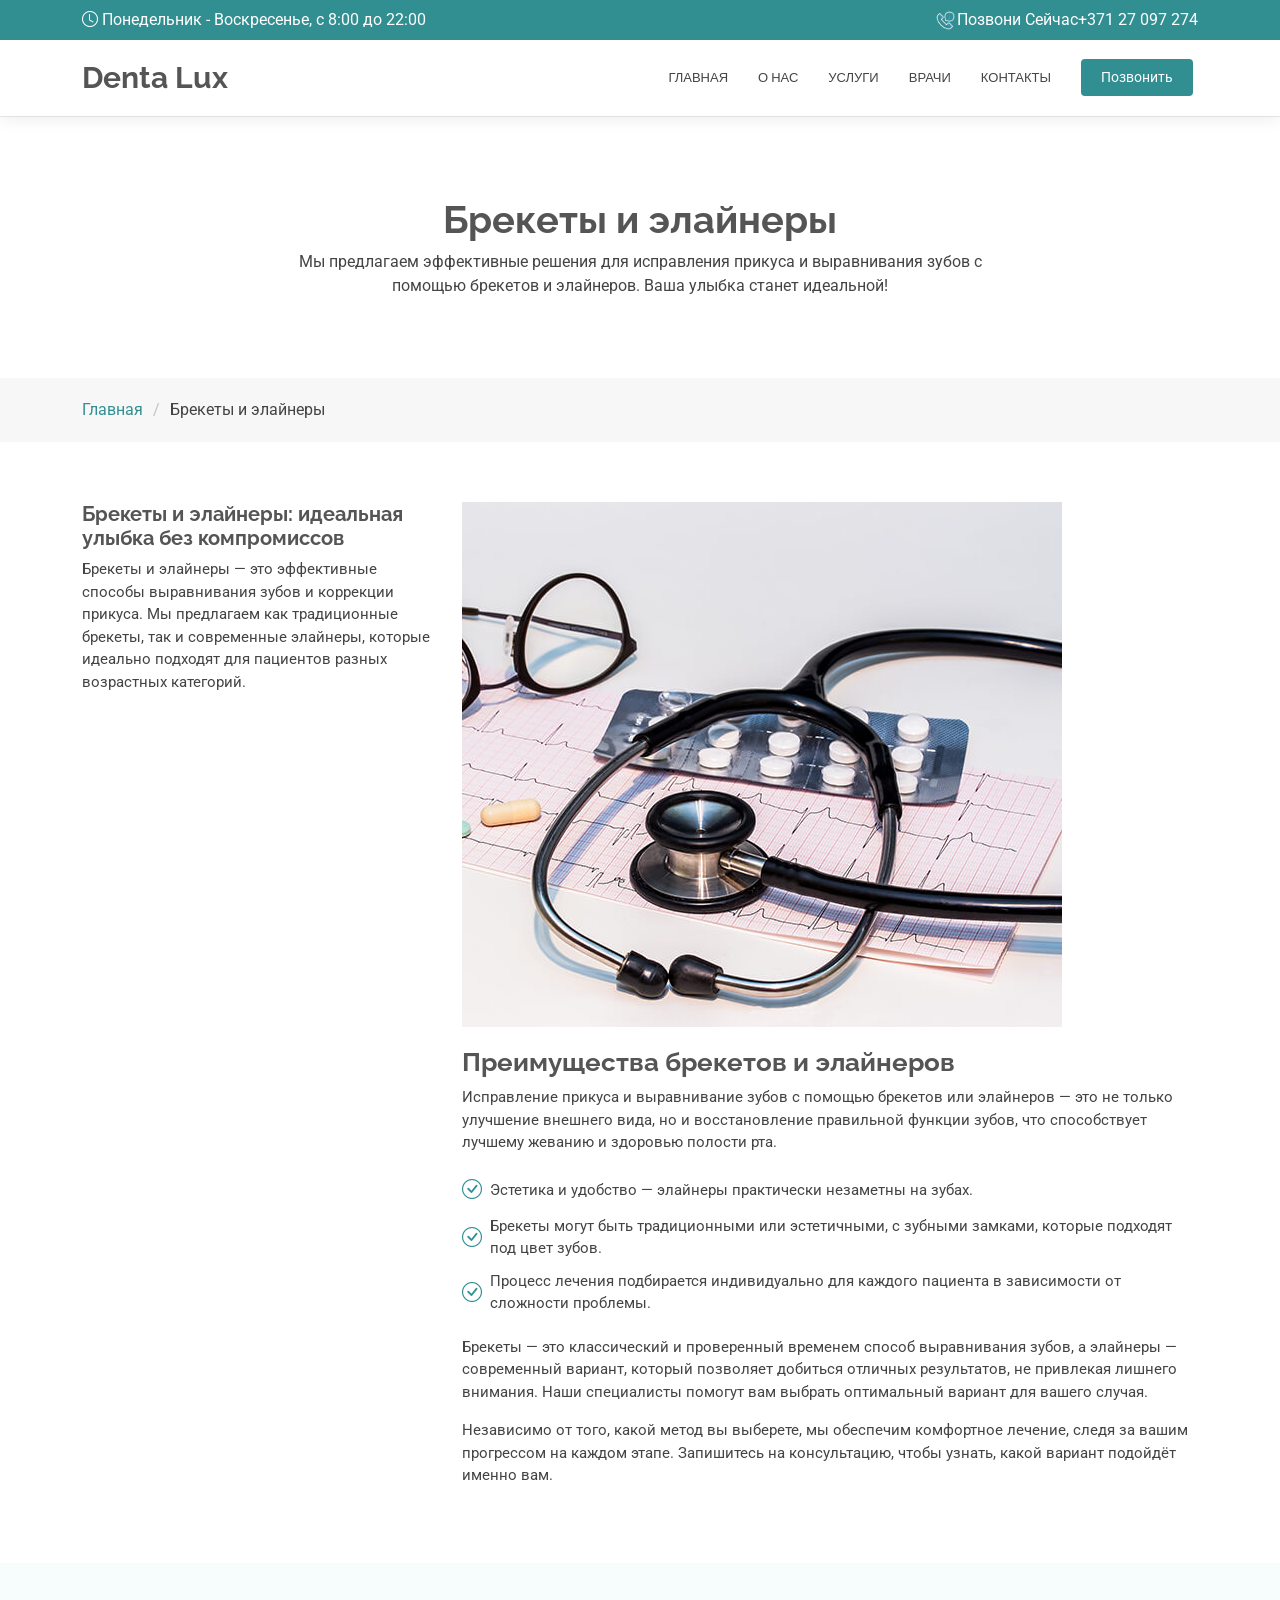
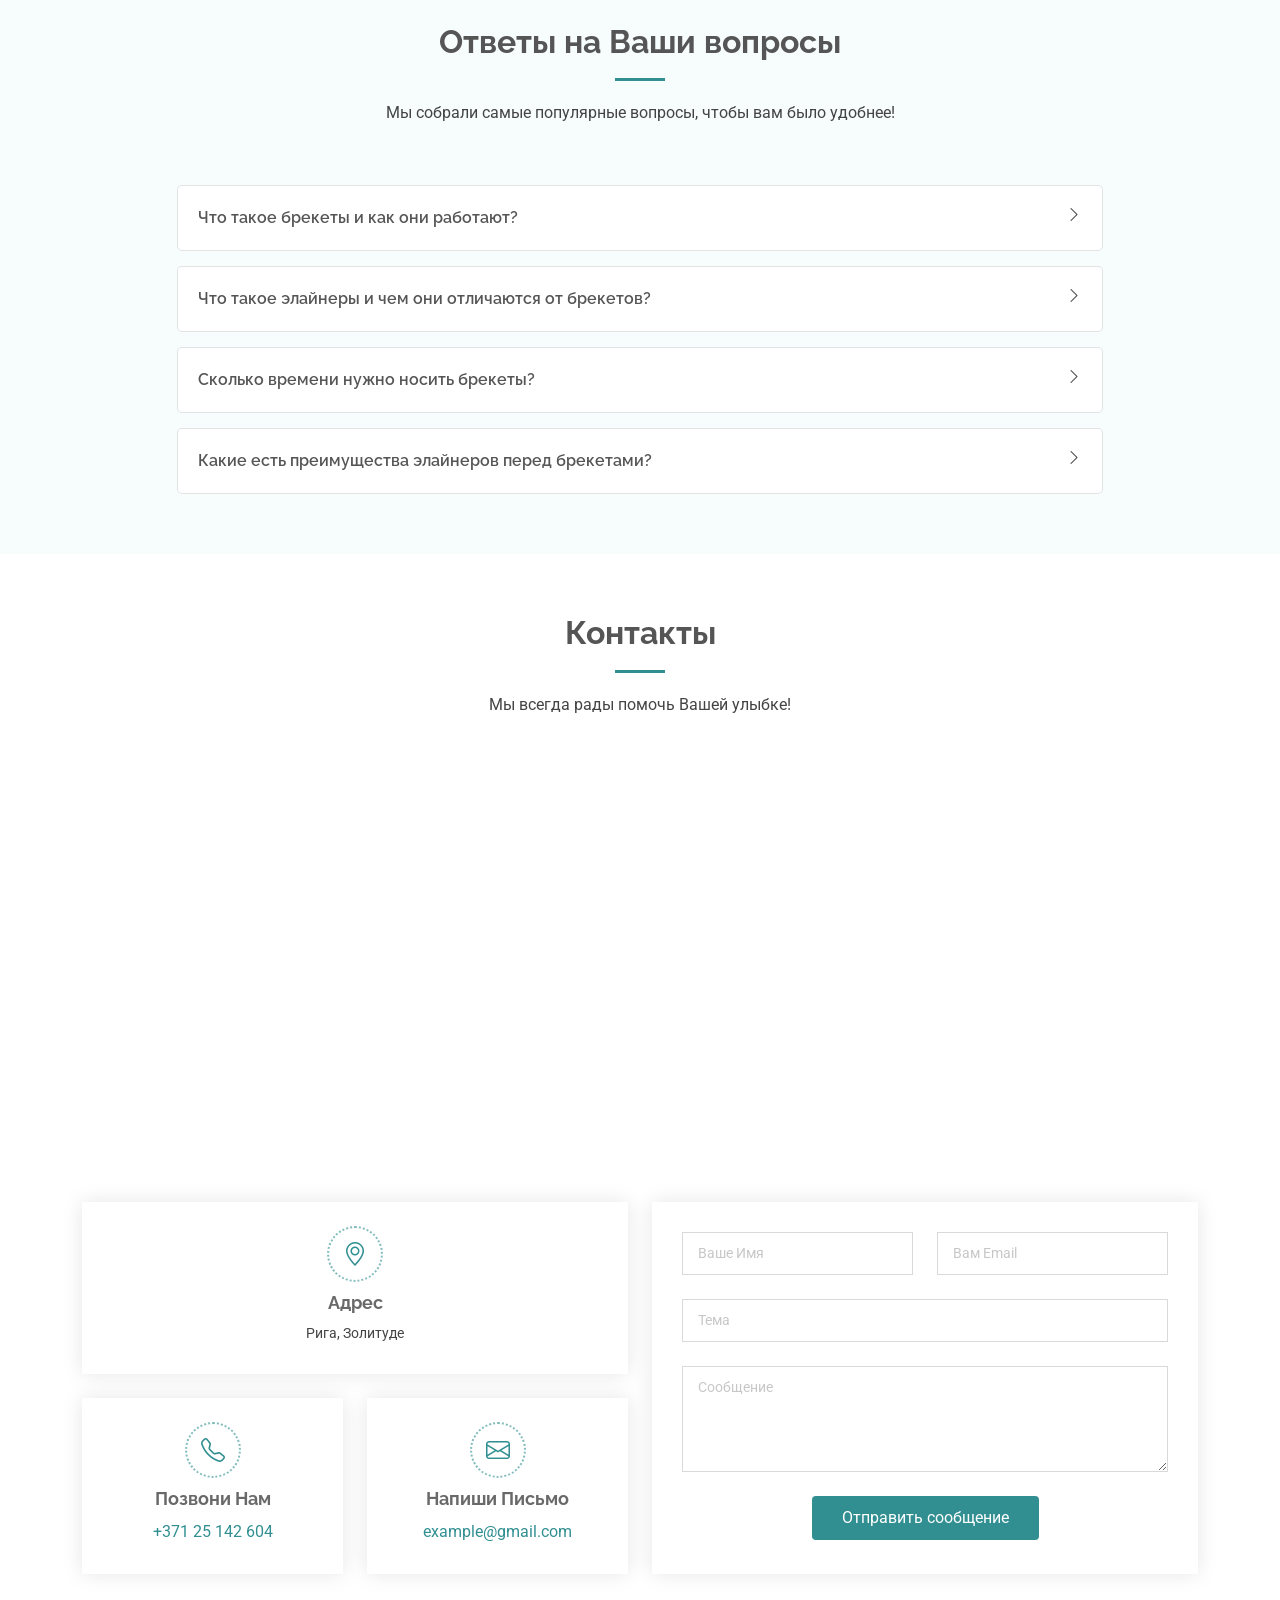
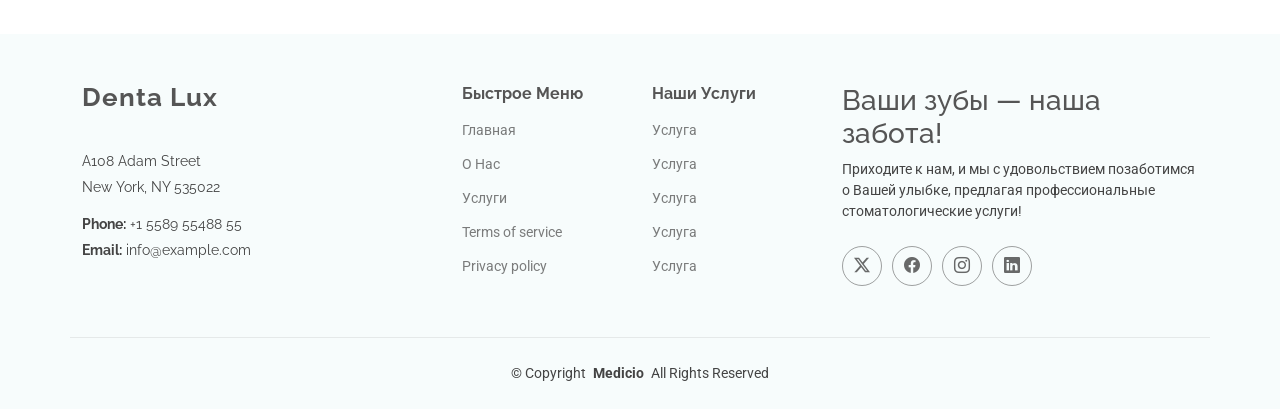
==== braces_aligners.html @ bdcbf216 "First Commit" ====
<!DOCTYPE html>
<html lang="en">
  <head>
    <meta charset="utf-8" />
    <meta content="width=device-width, initial-scale=1.0" name="viewport" />
    <title>Брекеты и элайнеры - Denta Lux</title>
    <meta name="description" content="" />
    <meta name="keywords" content="" />

    <!-- Favicons -->
    <link href="assets/img/favicon.png" rel="icon" />
    <link href="assets/img/apple-touch-icon.png" rel="apple-touch-icon" />

    <!-- Fonts -->
    <link href="https://fonts.googleapis.com" rel="preconnect" />
    <link href="https://fonts.gstatic.com" rel="preconnect" crossorigin />
    <link
      href="https://fonts.googleapis.com/css2?family=Roboto:ital,wght@0,100;0,300;0,400;0,500;0,700;0,900;1,100;1,300;1,400;1,500;1,700;1,900&family=Poppins:ital,wght@0,100;0,200;0,300;0,400;0,500;0,600;0,700;0,800;0,900;1,100;1,200;1,300;1,400;1,500;1,600;1,700;1,800;1,900&family=Raleway:ital,wght@0,100;0,200;0,300;0,400;0,500;0,600;0,700;0,800;0,900;1,100;1,200;1,300;1,400;1,500;1,600;1,700;1,800;1,900&display=swap"
      rel="stylesheet"
    />

    <!-- Vendor CSS Files -->
    <link
      href="assets/vendor/bootstrap/css/bootstrap.min.css"
      rel="stylesheet"
    />
    <link
      href="assets/vendor/bootstrap-icons/bootstrap-icons.css"
      rel="stylesheet"
    />
    <link href="assets/vendor/aos/aos.css" rel="stylesheet" />
    <link
      href="assets/vendor/fontawesome-free/css/all.min.css"
      rel="stylesheet"
    />
    <link
      href="assets/vendor/glightbox/css/glightbox.min.css"
      rel="stylesheet"
    />
    <link href="assets/vendor/swiper/swiper-bundle.min.css" rel="stylesheet" />

    <!-- Main CSS File -->
    <link href="assets/css/main.css" rel="stylesheet" />

    <!-- =======================================================
  * Template Name: Medicio
  * Template URL: https://bootstrapmade.com/medicio-free-bootstrap-theme/
  * Updated: Aug 07 2024 with Bootstrap v5.3.3
  * Author: BootstrapMade.com
  * License: https://bootstrapmade.com/license/
  ======================================================== -->
  </head>

  <body class="service-details-page">
    <header id="header" class="header sticky-top">
      <div class="topbar d-flex align-items-center">
        <div
          class="container d-flex justify-content-center justify-content-md-between"
        >
          <div class="d-none d-md-flex align-items-center">
            <i class="bi bi-clock me-1"></i> Понедельник - Воскресенье, с 8:00
            до 22:00
          </div>
          <div class="d-flex align-items-center">
            <img
              src="./assets/img/header-phone.gif"
              alt=""
              width="23px"
              height="23px"
            />
            Позвони Сейчас
            <a
              style="color: white; display: inline-block"
              href="tel:+37127097274"
            >
              +371 27 097 274</a
            >
          </div>
        </div>
      </div>
      <!-- End Top Bar -->

      <div class="branding d-flex align-items-center">
        <div
          class="container position-relative d-flex align-items-center justify-content-end"
        >
          <a href="index.html" class="logo d-flex align-items-center me-auto">
            <!-- <img src="assets/img/logo.png" alt="" /> -->
            <h1 class="sitename">Denta Lux</h1>
          </a>

          <nav id="navmenu" class="navmenu">
            <ul>
              <li><a href="#hero" class="active">Главная</a></li>
              <li><a href="#about">О Нас</a></li>
              <!-- <li class="dropdown">
                <span>Услуги</span>
                <i class="bi bi-chevron-down toggle-dropdown"></i>
                <ul>
                  <li><a href="#">Консультация</a></li>
                  <li class="dropdown">
                    <a href="#"
                      ><span>Гигиена</span>
                      <i class="bi bi-chevron-down toggle-dropdown"></i
                    ></a>
                    <ul>
                      <li><a href="#">Отбеливание Зубов</a></li>
                      <li><a href="#">Deep Dropdown 2</a></li>
                      <li><a href="#">Deep Dropdown 3</a></li>
                      <li><a href="#">Deep Dropdown 4</a></li>
                      <li><a href="#">Deep Dropdown 5</a></li>
                    </ul>
                  </li>
                  <li><a href="#">Удаление</a></li>
                  <li><a href="#">Пломба</a></li>
                  <li><a href="#">Выравнивание</a></li>
                </ul>
              </li> -->
              <li><a href="#services">Услуги</a></li>
              <li><a href="#doctors">Врачи</a></li>
              <li><a href="#contact">Контакты</a></li>
            </ul>
            <i class="mobile-nav-toggle d-xl-none bi bi-list"></i>
          </nav>

          <a class="cta-btn light" href="index.html#appointment">Позвонить</a>
        </div>
      </div>
    </header>

    <main class="main">
      <!-- Page Title -->
      <div class="page-title">
        <div class="heading">
          <div class="container">
            <div class="row d-flex justify-content-center text-center">
              <div class="col-lg-8">
                <h1 class="heading-title">Брекеты и элайнеры</h1>
                <p class="mb-0">
                  Мы предлагаем эффективные решения для исправления прикуса и
                  выравнивания зубов с помощью брекетов и элайнеров. Ваша улыбка
                  станет идеальной!
                </p>
              </div>
            </div>
          </div>
        </div>
        <nav class="breadcrumbs">
          <div class="container">
            <ol>
              <li><a href="index.html">Главная</a></li>
              <li class="current">Брекеты и элайнеры</li>
            </ol>
          </div>
        </nav>
      </div>
      <!-- End Page Title -->

      <!-- Service Details Section -->
      <section id="service-details" class="service-details section">
        <div class="container">
          <div class="row gy-4">
            <div class="col-lg-4" data-aos="fade-up" data-aos-delay="25">
              <h4>Брекеты и элайнеры: идеальная улыбка без компромиссов</h4>
              <p>
                Брекеты и элайнеры — это эффективные способы выравнивания зубов
                и коррекции прикуса. Мы предлагаем как традиционные брекеты, так
                и современные элайнеры, которые идеально подходят для пациентов
                разных возрастных категорий.
              </p>
            </div>

            <div class="col-lg-8" data-aos="fade-up" data-aos-delay="25">
              <img
                src="assets/img/departments-1.jpg"
                alt="Брекеты и элайнеры"
                class="img-fluid services-img"
              />
              <h3>Преимущества брекетов и элайнеров</h3>
              <p>
                Исправление прикуса и выравнивание зубов с помощью брекетов или
                элайнеров — это не только улучшение внешнего вида, но и
                восстановление правильной функции зубов, что способствует
                лучшему жеванию и здоровью полости рта.
              </p>
              <ul>
                <li>
                  <i class="bi bi-check-circle"></i>
                  <span
                    >Эстетика и удобство — элайнеры практически незаметны на
                    зубах.</span
                  >
                </li>
                <li>
                  <i class="bi bi-check-circle"></i>
                  <span
                    >Брекеты могут быть традиционными или эстетичными, с зубными
                    замками, которые подходят под цвет зубов.</span
                  >
                </li>
                <li>
                  <i class="bi bi-check-circle"></i>
                  <span
                    >Процесс лечения подбирается индивидуально для каждого
                    пациента в зависимости от сложности проблемы.</span
                  >
                </li>
              </ul>
              <p>
                Брекеты — это классический и проверенный временем способ
                выравнивания зубов, а элайнеры — современный вариант, который
                позволяет добиться отличных результатов, не привлекая лишнего
                внимания. Наши специалисты помогут вам выбрать оптимальный
                вариант для вашего случая.
              </p>
              <p>
                Независимо от того, какой метод вы выберете, мы обеспечим
                комфортное лечение, следя за вашим прогрессом на каждом этапе.
                Запишитесь на консультацию, чтобы узнать, какой вариант подойдёт
                именно вам.
              </p>
            </div>
          </div>
        </div>
      </section>
      <!-- /Service Details Section -->

      <!-- Faq Section -->
      <section id="faq" class="faq section light-background">
        <!-- Section Title -->
        <div class="container section-title" data-aos="fade-up">
          <h2>Ответы на Ваши вопросы</h2>
          <p>Мы собрали самые популярные вопросы, чтобы вам было удобнее!</p>
        </div>
        <!-- End Section Title -->

        <div class="container">
          <div class="row justify-content-center">
            <div class="col-lg-10" data-aos="fade-up" data-aos-delay="25">
              <div class="faq-container">
                <div class="faq-item">
                  <h3>Что такое брекеты и как они работают?</h3>
                  <div class="faq-content">
                    <p>
                      Брекеты — это устройства, которые фиксируются на зубах и
                      позволяют с помощью постоянного давления корректировать их
                      положение. Брекеты могут быть металлическими,
                      керамическими или сапфировыми, в зависимости от ваших
                      предпочтений.
                    </p>
                  </div>
                  <i class="faq-toggle bi bi-chevron-right"></i>
                </div>
                <!-- End Faq item-->

                <div class="faq-item">
                  <h3>Что такое элайнеры и чем они отличаются от брекетов?</h3>
                  <div class="faq-content">
                    <p>
                      Элайнеры — это прозрачные съемные капы, которые
                      выравнивают зубы без использования металлических
                      конструкций. Они более эстетичны и удобны, так как их
                      почти не видно при ношении и они могут быть сняты при
                      необходимости.
                    </p>
                  </div>
                  <i class="faq-toggle bi bi-chevron-right"></i>
                </div>
                <!-- End Faq item-->

                <div class="faq-item">
                  <h3>Сколько времени нужно носить брекеты?</h3>
                  <div class="faq-content">
                    <p>
                      Время ношения брекетов зависит от сложности проблемы и
                      состояния зубов. Обычно лечение длится от 1 до 3 лет.
                      Регулярные визиты к ортодонту позволяют контролировать
                      процесс и корректировать лечение.
                    </p>
                  </div>
                  <i class="faq-toggle bi bi-chevron-right"></i>
                </div>
                <!-- End Faq item-->

                <div class="faq-item">
                  <h3>Какие есть преимущества элайнеров перед брекетами?</h3>
                  <div class="faq-content">
                    <p>
                      Элайнеры являются почти незаметными, их можно снять при
                      необходимости (например, перед едой или для чистки зубов).
                      Кроме того, они более комфортны в носке, так как не имеют
                      металлических частей и не натирают десны.
                    </p>
                  </div>
                  <i class="faq-toggle bi bi-chevron-right"></i>
                </div>
                <!-- End Faq item-->
              </div>
            </div>
            <!-- End Faq Column-->
          </div>
        </div>
      </section>
      <!-- /Faq Section -->

      <!-- Contact Section -->
      <section
        id="contact"
        class="contact section"
        data-aos="fade-up"
        data-aos-delay="25"
      >
        <!-- Section Title -->
        <div class="container section-title">
          <h2>Контакты</h2>
          <p>Мы всегда рады помочь Вашей улыбке!</p>
        </div>
        <!-- End Section Title -->

        <div class="mb-5">
          <iframe
            style="border: 0; width: 100%; height: 370px"
            src="https://www.google.com/maps/embed?pb=!1m14!1m12!1m3!1d1158.7775335431804!2d24.00296569439369!3d56.948389384120205!2m3!1f0!2f0!3f0!3m2!1i1024!2i768!4f13.1!5e0!3m2!1sen!2slv!4v1742445139054!5m2!1sen!2slv"
            frameborder="0"
            allowfullscreen=""
            loading="lazy"
            referrerpolicy="no-referrer-when-downgrade"
          ></iframe>
        </div>
        <!-- End Google Maps -->

        <div class="container">
          <div class="row gy-4">
            <div class="col-lg-6">
              <div class="row gy-4">
                <div class="col-lg-12">
                  <div
                    class="info-item d-flex flex-column justify-content-center align-items-center"
                  >
                    <i class="bi bi-geo-alt"></i>
                    <h3>Адрес</h3>
                    <p>Рига, Золитуде</p>
                  </div>
                </div>
                <!-- End Info Item -->

                <div class="col-md-6">
                  <div
                    class="info-item d-flex flex-column justify-content-center align-items-center"
                  >
                    <i class="bi bi-telephone"></i>
                    <h3>Позвони Нам</h3>
                    <a href="tel:+37125142604">+371 25 142 604</a>
                  </div>
                </div>
                <!-- End Info Item -->

                <div class="col-md-6">
                  <div
                    class="info-item d-flex flex-column justify-content-center align-items-center"
                  >
                    <i class="bi bi-envelope"></i>
                    <h3>Напиши Письмо</h3>
                    <a href="mailto:+37125142604">example@gmail.com</a>
                  </div>
                </div>
                <!-- End Info Item -->
              </div>
            </div>

            <div class="col-lg-6">
              <form
                action="forms/contact.php"
                method="post"
                class="php-email-form"
              >
                <div class="row gy-4">
                  <div class="col-md-6">
                    <input
                      type="text"
                      name="name"
                      class="form-control"
                      placeholder="Ваше Имя"
                      required=""
                    />
                  </div>

                  <div class="col-md-6">
                    <input
                      type="email"
                      class="form-control"
                      name="email"
                      placeholder="Вам Email"
                      required=""
                    />
                  </div>

                  <div class="col-md-12">
                    <input
                      type="text"
                      class="form-control"
                      name="subject"
                      placeholder="Тема"
                      required=""
                    />
                  </div>

                  <div class="col-md-12">
                    <textarea
                      class="form-control"
                      name="message"
                      rows="4"
                      placeholder="Сообщение"
                      required=""
                    ></textarea>
                  </div>

                  <div class="col-md-12 text-center">
                    <div class="loading">Загрузка</div>
                    <div class="error-message"></div>
                    <div class="sent-message">
                      Ваше сообщение отправлено. Спасибо!
                    </div>

                    <button type="submit" class="light">
                      Отправить сообщение
                    </button>
                  </div>
                </div>
              </form>
            </div>
            <!-- End Contact Form -->
          </div>
        </div>
      </section>
      <!-- /Contact Section -->
    </main>

    <footer id="footer" class="footer light-background">
      <div class="container footer-top">
        <div class="row gy-4">
          <div class="col-lg-4 col-md-6 footer-about">
            <a href="index.html" class="logo d-flex align-items-center">
              <span class="sitename">Denta Lux</span>
            </a>
            <div class="footer-contact pt-3">
              <p>A108 Adam Street</p>
              <p>New York, NY 535022</p>
              <p class="mt-3">
                <strong>Phone:</strong> <span>+1 5589 55488 55</span>
              </p>
              <p><strong>Email:</strong> <span>info@example.com</span></p>
            </div>
          </div>

          <div class="col-lg-2 col-md-3 footer-links">
            <h4>Быстрое Меню</h4>
            <ul>
              <li><a href="index.html">Главная</a></li>
              <li><a href="#about">О Нас</a></li>
              <li><a href="#services">Услуги</a></li>
              <li><a href="#">Terms of service</a></li>
              <li><a href="#">Privacy policy</a></li>
            </ul>
          </div>

          <div class="col-lg-2 col-md-3 footer-links">
            <h4>Наши Услуги</h4>
            <ul>
              <li><a href="#">Услуга</a></li>
              <li><a href="#">Услуга</a></li>
              <li><a href="#">Услуга</a></li>
              <li><a href="#">Услуга</a></li>
              <li><a href="#">Услуга</a></li>
            </ul>
          </div>

          <div class="col-lg-4 col-md-6 footer-about">
            <h3>Ваши зубы — наша забота!</h3>
            Приходите к нам, и мы с удовольствием позаботимся о Вашей улыбке,
            предлагая профессиональные стоматологические услуги!
            <div class="social-links d-flex mt-4">
              <a href=""><i class="bi bi-twitter-x"></i></a>
              <a href=""><i class="bi bi-facebook"></i></a>
              <a href=""><i class="bi bi-instagram"></i></a>
              <a href=""><i class="bi bi-linkedin"></i></a>
            </div>
          </div>
        </div>
      </div>

      <div class="container copyright text-center mt-4">
        <p>
          © <span>Copyright</span>
          <strong class="px-1 sitename">Medicio</strong>
          <span>All Rights Reserved</span>
        </p>
      </div>
    </footer>

    <!-- Scroll Top -->
    <a
      href="#"
      id="scroll-top"
      class="scroll-top d-flex align-items-center justify-content-center"
      ><i class="bi bi-arrow-up-short"></i
    ></a>

    <!-- Preloader -->
    <div id="preloader"></div>

    <!-- Vendor JS Files -->
    <script src="assets/vendor/bootstrap/js/bootstrap.bundle.min.js"></script>
    <script src="assets/vendor/php-email-form/validate.js"></script>
    <script src="assets/vendor/aos/aos.js"></script>
    <script src="assets/vendor/glightbox/js/glightbox.min.js"></script>
    <script src="assets/vendor/purecounter/purecounter_vanilla.js"></script>
    <script src="assets/vendor/swiper/swiper-bundle.min.js"></script>

    <!-- Main JS File -->
    <script src="assets/js/main.js"></script>
  </body>
</html>
---- assets/css/main.css ----
/**
* Template Name: Medicio
* Template URL: https://bootstrapmade.com/medicio-free-bootstrap-theme/
* Updated: Aug 07 2024 with Bootstrap v5.3.3
* Author: BootstrapMade.com
* License: https://bootstrapmade.com/license/
*/

/*--------------------------------------------------------------
# Font & Color Variables
# Help: https://bootstrapmade.com/color-system/
--------------------------------------------------------------*/
/* Fonts */
:root {
  --default-font: "Roboto", system-ui, -apple-system, "Segoe UI", Roboto,
    "Helvetica Neue", Arial, "Noto Sans", "Liberation Sans", sans-serif,
    "Apple Color Emoji", "Segoe UI Emoji", "Segoe UI Symbol", "Noto Color Emoji";
  --heading-font: "Raleway", sans-serif;
  --nav-font: "Poppins", sans-serif;
}

/* Global Colors - The following color variables are used throughout the website. Updating them here will change the color scheme of the entire website */
:root {
  --background-color: #ffffff; /* Background color for the entire website, including individual sections */
  --default-color: #444444; /* Default color used for the majority of the text content across the entire website */
  --heading-color: #555555; /* Color for headings, subheadings and title throughout the website */
  --accent-color: #318f92; /* Accent color that represents your brand on the website. It's used for buttons, links, and other elements that need to stand out */
  --surface-color: #ffffff; /* The surface color is used as a background of boxed elements within sections, such as cards, icon boxes, or other elements that require a visual separation from the global background. */
  --contrast-color: #ffffff; /* Contrast color for text, ensuring readability against backgrounds of accent, heading, or default colors. */
}

/* Nav Menu Colors - The following color variables are used specifically for the navigation menu. They are separate from the global colors to allow for more customization options */
:root {
  --nav-color: #444444; /* The default color of the main navmenu links */
  --nav-hover-color: #3fbbc0; /* Applied to main navmenu links when they are hovered over or active */
  --nav-mobile-background-color: #ffffff; /* Used as the background color for mobile navigation menu */
  --nav-dropdown-background-color: #ffffff; /* Used as the background color for dropdown items that appear when hovering over primary navigation items */
  --nav-dropdown-color: #444444; /* Used for navigation links of the dropdown items in the navigation menu. */
  --nav-dropdown-hover-color: #3fbbc0; /* Similar to --nav-hover-color, this color is applied to dropdown navigation links when they are hovered over. */
}

/* Color Presets - These classes override global colors when applied to any section or element, providing reuse of the sam color scheme. */

.light-background {
  --background-color: #f7fcfc;
  --surface-color: #ffffff;
}

.dark-background {
  --background-color: #060606;
  --default-color: #ffffff;
  --heading-color: #ffffff;
  --surface-color: #252525;
  --contrast-color: #ffffff;
}

.accent-background {
  --background-color: #3fbbc0;
  --default-color: #ffffff;
  --heading-color: #ffffff;
  --surface-color: #65c9cd;
}

/* Smooth scroll */
:root {
  scroll-behavior: smooth;
}

/*--------------------------------------------------------------
# General Styling & Shared Classes
--------------------------------------------------------------*/
body {
  color: var(--default-color);
  background-color: var(--background-color);
  font-family: var(--default-font);
}

a {
  color: var(--accent-color);
  text-decoration: none;
  transition: 0.3s;
}

a:hover {
  color: color-mix(in srgb, var(--accent-color), transparent 25%);
  text-decoration: none;
}

h1,
h2,
h3,
h4,
h5,
h6 {
  color: var(--heading-color);
  font-family: var(--heading-font);
}

/* Pulsating Play Button
------------------------------*/
.pulsating-play-btn {
  width: 94px;
  height: 94px;
  background: radial-gradient(
    var(--accent-color) 50%,
    color-mix(in srgb, var(--accent-color), transparent 75%) 52%
  );
  border-radius: 50%;
  display: block;
  position: relative;
  overflow: hidden;
}

.pulsating-play-btn:before {
  content: "";
  position: absolute;
  width: 120px;
  height: 120px;
  animation-delay: 0s;
  animation: pulsate-play-btn 2s;
  animation-direction: forwards;
  animation-iteration-count: infinite;
  animation-timing-function: steps;
  opacity: 1;
  border-radius: 50%;
  border: 5px solid color-mix(in srgb, var(--accent-color), transparent 30%);
  top: -15%;
  left: -15%;
  background: rgba(198, 16, 0, 0);
}

.pulsating-play-btn:after {
  content: "";
  position: absolute;
  left: 50%;
  top: 50%;
  transform: translateX(-40%) translateY(-50%);
  width: 0;
  height: 0;
  border-top: 10px solid transparent;
  border-bottom: 10px solid transparent;
  border-left: 15px solid #fff;
  z-index: 100;
  transition: all 400ms cubic-bezier(0.55, 0.055, 0.675, 0.19);
}

.pulsating-play-btn:hover:before {
  content: "";
  position: absolute;
  left: 50%;
  top: 50%;
  transform: translateX(-40%) translateY(-50%);
  width: 0;
  height: 0;
  border: none;
  border-top: 10px solid transparent;
  border-bottom: 10px solid transparent;
  border-left: 15px solid #fff;
  z-index: 200;
  animation: none;
  border-radius: 0;
}

.pulsating-play-btn:hover:after {
  border-left: 15px solid var(--accent-color);
  transform: scale(20);
}

@keyframes pulsate-play-btn {
  0% {
    transform: scale(0.6, 0.6);
    opacity: 1;
  }

  100% {
    transform: scale(1, 1);
    opacity: 0;
  }
}

/* PHP Email Form Messages
------------------------------*/
.php-email-form .error-message {
  display: none;
  background: #df1529;
  color: #ffffff;
  text-align: left;
  padding: 15px;
  margin-bottom: 24px;
  font-weight: 600;
}

.php-email-form .sent-message {
  display: none;
  color: #ffffff;
  background: #059652;
  text-align: center;
  padding: 15px;
  margin-bottom: 24px;
  font-weight: 600;
}

.php-email-form .loading {
  display: none;
  background: var(--surface-color);
  text-align: center;
  padding: 15px;
  margin-bottom: 24px;
}

.php-email-form .loading:before {
  content: "";
  display: inline-block;
  border-radius: 50%;
  width: 24px;
  height: 24px;
  margin: 0 10px -6px 0;
  border: 3px solid var(--accent-color);
  border-top-color: var(--surface-color);
  animation: php-email-form-loading 1s linear infinite;
}

@keyframes php-email-form-loading {
  0% {
    transform: rotate(0deg);
  }

  100% {
    transform: rotate(360deg);
  }
}

/*--------------------------------------------------------------
# Global Header
--------------------------------------------------------------*/
.header {
  color: var(--default-color);
  background-color: var(--background-color);
  transition: all 0.5s;
  z-index: 997;
  box-shadow: 0px 0 18px rgba(0, 0, 0, 0.1);
}

.header .topbar {
  background-color: var(--accent-color);
  color: var(--contrast-color);
  height: 40px;
  padding: 0;
  transition: all 0.5s;
}

.header .branding {
  min-height: 60px;
  padding: 10px 0;
}

.header .logo {
  line-height: 1;
}

.header .logo img {
  max-height: 36px;
  margin-right: 8px;
}

.header .logo h1 {
  font-size: 30px;
  margin: 0;
  font-weight: 700;
  color: var(--heading-color);
}

.header .cta-btn,
.header .cta-btn:focus {
  color: var(--contrast-color);
  background: var(--accent-color);
  font-size: 14px;
  padding: 8px 20px;
  margin: 0 5px 0 30px;
  border-radius: 4px;
  transition: 0.3s;
}

.header .cta-btn:hover,
.header .cta-btn:focus:hover {
  color: var(--contrast-color);
  background: color-mix(in srgb, var(--accent-color), transparent 15%);
}

/*--------------------------------------------------------------
# Navigation Menu
--------------------------------------------------------------*/
/* Navmenu - Desktop */
@media (min-width: 1200px) {
  .navmenu {
    padding: 0;
  }

  .navmenu ul {
    margin: 0;
    padding: 0;
    display: flex;
    list-style: none;
    align-items: center;
  }

  .navmenu li {
    position: relative;
  }

  .navmenu a,
  .navmenu a:focus {
    color: var(--nav-color);
    padding: 18px 15px;
    font-size: 13px;
    font-family: var(--nav-font);
    font-weight: 500;
    text-transform: uppercase;
    display: flex;
    align-items: center;
    justify-content: space-between;
    white-space: nowrap;
    transition: 0.3s;
  }

  .navmenu a i,
  .navmenu a:focus i {
    font-size: 12px;
    line-height: 0;
    margin-left: 5px;
    transition: 0.3s;
  }

  .navmenu li:last-child a {
    padding-right: 0;
  }

  .navmenu li:hover > a,
  .navmenu .active,
  .navmenu .active:focus {
    color: var(--nav-hover-color);
  }

  .navmenu .dropdown ul {
    margin: 0;
    padding: 10px 0;
    background: var(--nav-dropdown-background-color);
    display: block;
    position: absolute;
    visibility: hidden;
    left: 14px;
    top: 130%;
    opacity: 0;
    transition: 0.3s;
    border-radius: 4px;
    z-index: 99;
    box-shadow: 0px 0px 30px rgba(0, 0, 0, 0.1);
  }

  .navmenu .dropdown ul li {
    min-width: 200px;
  }

  .navmenu .dropdown ul a {
    padding: 10px 20px;
    font-size: 15px;
    text-transform: none;
    color: var(--nav-dropdown-color);
  }

  .navmenu .dropdown ul a i {
    font-size: 12px;
  }

  .navmenu .dropdown ul a:hover,
  .navmenu .dropdown ul .active:hover,
  .navmenu .dropdown ul li:hover > a {
    color: var(--nav-dropdown-hover-color);
  }

  .navmenu .dropdown:hover > ul {
    opacity: 1;
    top: 100%;
    visibility: visible;
  }

  .navmenu .dropdown .dropdown ul {
    top: 0;
    left: -90%;
    visibility: hidden;
  }

  .navmenu .dropdown .dropdown:hover > ul {
    opacity: 1;
    top: 0;
    left: -100%;
    visibility: visible;
  }
}

/* Navmenu - Mobile */
@media (max-width: 1199px) {
  .mobile-nav-toggle {
    color: var(--accent-color);
    font-size: 28px;
    line-height: 0;
    margin-right: 10px;
    cursor: pointer;
    transition: color 0.3s;
  }

  .mobile-nav-toggle::before {
    color: var(--accent-color);
  }

  .navmenu {
    padding: 0;
    z-index: 9997;
  }

  .navmenu ul {
    display: none;
    list-style: none;
    position: absolute;
    inset: 0 0 0 40%;
    padding: 5vh 10px 0 10px;
    margin: 0;
    border-radius: 6px;
    background-color: var(--nav-mobile-background-color);
    overflow-y: auto;
    transition: 0.3s;
    z-index: 9998;
    box-shadow: 0px 0px 30px rgba(0, 0, 0, 0.1);
  }

  .navmenu a,
  .navmenu a:focus {
    color: var(--nav-dropdown-color);
    padding: 10px 20px;
    font-family: var(--nav-font);
    font-size: 17px;
    font-weight: 500;
    display: flex;
    align-items: center;
    justify-content: space-between;
    white-space: nowrap;
    transition: 0.3s;
  }

  .navmenu a i,
  .navmenu a:focus i {
    font-size: 12px;
    line-height: 0;
    margin-left: 5px;
    width: 30px;
    height: 30px;
    display: flex;
    align-items: center;
    justify-content: center;
    border-radius: 50%;
    transition: 0.3s;
    background-color: color-mix(in srgb, var(--accent-color), transparent 90%);
  }

  .navmenu a i:hover,
  .navmenu a:focus i:hover {
    background-color: var(--accent-color);
    color: var(--contrast-color);
  }

  .navmenu a:hover,
  .navmenu .active,
  .navmenu .active:focus {
    color: var(--nav-dropdown-hover-color);
  }

  .navmenu .active i,
  .navmenu .active:focus i {
    background-color: var(--accent-color);
    color: var(--contrast-color);
    transform: rotate(180deg);
  }

  .navmenu .dropdown ul {
    position: static;
    display: none;
    z-index: 99;
    padding: 10px 0;
    margin: 10px 20px;
    background-color: var(--nav-dropdown-background-color);
    border: 1px solid color-mix(in srgb, var(--default-color), transparent 90%);
    box-shadow: none;
    transition: all 0.5s ease-in-out;
  }

  .navmenu .dropdown ul ul {
    background-color: rgba(33, 37, 41, 0.1);
  }

  .navmenu .dropdown > .dropdown-active {
    display: block;
    background-color: rgba(33, 37, 41, 0.03);
  }

  .mobile-nav-active {
    overflow: hidden;
  }

  .mobile-nav-active .mobile-nav-toggle {
    color: #fff;
    position: absolute;
    font-size: 32px;
    top: 15px;
    right: 15px;
    margin-right: 0;
    z-index: 9999;
  }

  .mobile-nav-active .navmenu {
    position: fixed;
    overflow: hidden;
    inset: 0;
    background: rgba(33, 37, 41, 0.8);
    transition: 0.3s;
  }

  .mobile-nav-active .navmenu > ul {
    display: block;
  }
}

/*--------------------------------------------------------------
# Global Footer
--------------------------------------------------------------*/
.footer {
  color: var(--default-color);
  background-color: var(--background-color);
  font-size: 14px;
  position: relative;
}

.footer .footer-top {
  padding-top: 50px;
}

.footer .footer-about .logo {
  line-height: 1;
  margin-bottom: 25px;
}

.footer .footer-about .logo img {
  max-height: 40px;
  margin-right: 6px;
}

.footer .footer-about .logo span {
  color: var(--heading-color);
  font-family: var(--heading-font);
  font-size: 26px;
  font-weight: 700;
  letter-spacing: 1px;
}

.footer .footer-about p {
  font-size: 14px;
  font-family: var(--heading-font);
}

.footer .social-links a {
  display: flex;
  align-items: center;
  justify-content: center;
  width: 40px;
  height: 40px;
  border-radius: 50%;
  border: 1px solid color-mix(in srgb, var(--default-color), transparent 50%);
  font-size: 16px;
  color: color-mix(in srgb, var(--default-color), transparent 20%);
  margin-right: 10px;
  transition: 0.3s;
}

.footer .social-links a:hover {
  color: var(--accent-color);
  border-color: var(--accent-color);
}

.footer h4 {
  font-size: 16px;
  font-weight: bold;
  position: relative;
  padding-bottom: 12px;
}

.footer .footer-links {
  margin-bottom: 30px;
}

.footer .footer-links ul {
  list-style: none;
  padding: 0;
  margin: 0;
}

.footer .footer-links ul i {
  padding-right: 2px;
  font-size: 12px;
  line-height: 0;
}

.footer .footer-links ul li {
  padding: 10px 0;
  display: flex;
  align-items: center;
}

.footer .footer-links ul li:first-child {
  padding-top: 0;
}

.footer .footer-links ul a {
  color: color-mix(in srgb, var(--default-color), transparent 30%);
  display: inline-block;
  line-height: 1;
}

.footer .footer-links ul a:hover {
  color: var(--accent-color);
}

.footer .footer-contact p {
  margin-bottom: 5px;
}

.footer .copyright {
  padding: 25px 0;
  border-top: 1px solid
    color-mix(in srgb, var(--default-color), transparent 90%);
}

.footer .copyright p {
  margin-bottom: 0;
}

.footer .credits {
  margin-top: 8px;
  font-size: 13px;
}

/*--------------------------------------------------------------
# Preloader
--------------------------------------------------------------*/
#preloader {
  position: fixed;
  inset: 0;
  z-index: 9999;
  overflow: hidden;
  background-color: var(--background-color);
  transition: all 0.6s ease-out;
}

#preloader:before {
  content: "";
  position: fixed;
  top: calc(50% - 30px);
  left: calc(50% - 30px);
  border: 6px solid var(--accent-color);
  border-top-color: color-mix(in srgb, var(--accent-color), transparent 90%);
  border-radius: 50%;
  width: 60px;
  height: 60px;
  animation: animate-preloader 1s linear infinite;
}

@keyframes animate-preloader {
  0% {
    transform: rotate(0deg);
  }

  100% {
    transform: rotate(360deg);
  }
}

/*--------------------------------------------------------------
# Scroll Top Button
--------------------------------------------------------------*/
.scroll-top {
  position: fixed;
  visibility: hidden;
  opacity: 0;
  right: 15px;
  bottom: 15px;
  z-index: 99999;
  background-color: var(--accent-color);
  width: 40px;
  height: 40px;
  border-radius: 4px;
  transition: all 0.4s;
}

.scroll-top i {
  font-size: 24px;
  color: var(--contrast-color);
  line-height: 0;
}

.scroll-top:hover {
  background-color: color-mix(in srgb, var(--accent-color), transparent 20%);
  color: var(--contrast-color);
}

.scroll-top.active {
  visibility: visible;
  opacity: 1;
}

/*--------------------------------------------------------------
# Disable aos animation delay on mobile devices
--------------------------------------------------------------*/
@media screen and (max-width: 768px) {
  [data-aos-delay] {
    transition-delay: 0 !important;
  }
}

/*--------------------------------------------------------------
# Global Page Titles & Breadcrumbs
--------------------------------------------------------------*/
.page-title {
  color: var(--default-color);
  background-color: var(--background-color);
  position: relative;
}

.page-title .heading {
  padding: 80px 0;
  border-top: 1px solid
    color-mix(in srgb, var(--default-color), transparent 90%);
}

.page-title .heading h1 {
  font-size: 38px;
  font-weight: 700;
}

.page-title nav {
  background-color: color-mix(in srgb, var(--default-color), transparent 96%);
  padding: 20px 0;
}

.page-title nav ol {
  display: flex;
  flex-wrap: wrap;
  list-style: none;
  padding: 0;
  margin: 0;
  font-size: 16px;
  font-weight: 400;
}

.page-title nav ol li + li {
  padding-left: 10px;
}

.page-title nav ol li + li::before {
  content: "/";
  display: inline-block;
  padding-right: 10px;
  color: color-mix(in srgb, var(--default-color), transparent 70%);
}

/*--------------------------------------------------------------
# Global Sections
--------------------------------------------------------------*/
section,
.section {
  color: var(--default-color);
  background-color: var(--background-color);
  padding: 60px 0;
  scroll-margin-top: 120px;
  overflow: clip;
}

@media (max-width: 1199px) {
  section,
  .section {
    scroll-margin-top: 100px;
  }
}

/*--------------------------------------------------------------
# Global Section Titles
--------------------------------------------------------------*/
.section-title {
  text-align: center;
  padding-bottom: 60px;
  position: relative;
}

.section-title h2 {
  font-size: 32px;
  font-weight: 700;
  margin-bottom: 20px;
  padding-bottom: 20px;
  position: relative;
}

.section-title h2:after {
  content: "";
  position: absolute;
  display: block;
  width: 50px;
  height: 3px;
  background: var(--accent-color);
  left: 0;
  right: 0;
  bottom: 0;
  margin: auto;
}

.section-title p {
  margin-bottom: 0;
}

/*--------------------------------------------------------------
# Hero Section
--------------------------------------------------------------*/
.hero {
  padding: 0;
}

.hero .carousel {
  width: 100%;
  min-height: 70vh;
  padding: 0;
  margin: 0;
  position: relative;
}

@media (max-height: 500px), (max-width: 580px) {
  .hero .carousel {
    min-height: 100vh;
  }
}

.hero img {
  position: absolute;
  inset: 0;
  display: block;
  width: 100%;
  height: 100%;
  object-fit: cover;
  z-index: 1;
}

.hero .carousel-item {
  position: absolute;
  inset: 0;
  background-size: cover;
  background-position: center;
  background-repeat: no-repeat;
  display: flex;
  justify-content: center;
  align-items: flex-end;
}

.hero .container {
  background: color-mix(in srgb, var(--surface-color), transparent 10%);
  position: relative;
  text-align: center;
  padding-top: 30px;
  padding-bottom: 30px;
  margin-bottom: 50px;
  border-top: 4px solid var(--accent-color);
  z-index: 3;
}

@media (max-width: 1200px) {
  .hero .container {
    margin-left: 50px;
    margin-right: 50px;
  }
}

.hero h2 {
  margin-bottom: 20px;
  font-size: 36px;
  font-weight: 700;
}

@media (max-width: 768px) {
  .hero h2 {
    font-size: 30px;
  }
}

.hero .btn-get-started {
  font-weight: 400;
  font-size: 14px;
  letter-spacing: 1px;
  display: inline-block;
  padding: 8px 32px;
  transition: 0.3s;
  margin: 10px;
  border-radius: 5px;
  color: var(--contrast-color);
  background: var(--accent-color);
}

.hero .btn-get-started:hover {
  background: color-mix(in srgb, var(--accent-color) 90%, white 15%);
}

.hero .carousel-control-prev {
  justify-content: start;
}

@media (min-width: 640px) {
  .hero .carousel-control-prev {
    padding-left: 15px;
  }
}

.hero .carousel-control-next {
  justify-content: end;
}

@media (min-width: 640px) {
  .hero .carousel-control-next {
    padding-right: 15px;
  }
}

.hero .carousel-control-next-icon,
.hero .carousel-control-prev-icon {
  background: none;
  font-size: 26px;
  line-height: 0;
  background: color-mix(in srgb, var(--default-color), transparent 90%);
  border-radius: 50px;
  color: var(--contrast-color);
  transition: 0.3s;
  width: 54px;
  height: 54px;
  display: flex;
  align-items: center;
  justify-content: center;
}

.hero .carousel-control-prev,
.hero .carousel-control-next {
  transition: 0.3s;
  opacity: 0.5;
}

.hero .carousel-control-prev:focus,
.hero .carousel-control-next:focus {
  opacity: 0.5;
}

.hero .carousel-control-prev:hover,
.hero .carousel-control-next:hover {
  opacity: 0.9;
}

.hero .carousel-control-prev:hover .carousel-control-next-icon,
.hero .carousel-control-prev:hover .carousel-control-prev-icon,
.hero .carousel-control-next:hover .carousel-control-next-icon,
.hero .carousel-control-next:hover .carousel-control-prev-icon {
  background: var(--accent-color);
  color: var(--contrast-color);
}

.hero .carousel-indicators li {
  cursor: pointer;
  background: var(--contrast-color);
  overflow: hidden;
  border: 0;
  width: 12px;
  height: 12px;
  border-radius: 50px;
  opacity: 1;
  transition: 0.3s;
}

.hero .carousel-indicators li.active {
  opacity: 1;
  background: var(--accent-color);
}

/*--------------------------------------------------------------
# Featured Services Section
--------------------------------------------------------------*/
.featured-services .service-item {
  background-color: var(--surface-color);
  box-shadow: 0px 0 25px 0 rgba(0, 0, 0, 0.1);
  padding: 50px 30px;
  transition: all 0.3s ease-in-out;
  height: 100%;
  position: relative;
  z-index: 1;
}

.featured-services .service-item:before {
  content: "";
  position: absolute;
  background: var(--accent-color);
  inset: 100% 0 0 0;
  transition: all 0.3s;
  z-index: -1;
}

.featured-services .service-item .icon {
  margin-bottom: 10px;
}

.featured-services .service-item .icon i {
  color: var(--accent-color);
  font-size: 36px;
  transition: ease-in-out 0.3s;
}

.featured-services .service-item h4 {
  font-weight: 700;
  margin-bottom: 15px;
  font-size: 20px;
}

.featured-services .service-item h4 a {
  color: var(--heading-color);
  transition: ease-in-out 0.3s;
}

.featured-services .service-item p {
  line-height: 24px;
  font-size: 14px;
  margin-bottom: 0;
  transition: ease-in-out 0.3s;
}

.featured-services .service-item:hover h4 a,
.featured-services .service-item:hover .icon i,
.featured-services .service-item:hover p {
  color: var(--contrast-color);
}

.featured-services .service-item:hover:before {
  background: var(--accent-color);
  inset: 0;
  border-radius: 0px;
}

/*--------------------------------------------------------------
# Call To Action Section
--------------------------------------------------------------*/
.call-to-action {
  padding: 80px 0;
  position: relative;
  clip-path: inset(0);
}

.call-to-action .container {
  position: relative;
  z-index: 3;
}

.call-to-action h3 {
  font-size: 28px;
  font-weight: 700;
  color: var(--default-color);
}

.call-to-action p {
  color: var(--default-color);
}

.call-to-action .cta-btn {
  font-family: var(--heading-font);
  font-weight: 500;
  font-size: 16px;
  letter-spacing: 1px;
  display: inline-block;
  padding: 12px 40px;
  border-radius: 4px;
  transition: 0.3s;
  margin: 10px;
  border: 2px solid var(--contrast-color);
  color: var(--contrast-color);
}

.call-to-action .cta-btn:hover {
  background: var(--contrast-color);
  color: var(--accent-color);
  border: 2px solid var(--accent-color);
}

/*--------------------------------------------------------------
# About Section
--------------------------------------------------------------*/
.about .content h3 {
  font-size: 1.75rem;
  font-weight: 700;
}

.about .content ul {
  list-style: none;
  padding: 0;
}

.about .content ul li {
  padding: 10px 0 0 0;
  display: flex;
}

.about .content ul i {
  color: var(--accent-color);
  margin-right: 0.5rem;
  line-height: 1.2;
  font-size: 1.25rem;
}

.about .content p:last-child {
  margin-bottom: 0;
}

.about .pulsating-play-btn {
  position: absolute;
  left: calc(50% - 47px);
  top: calc(50% - 47px);
}

/*--------------------------------------------------------------
# Stats Section
--------------------------------------------------------------*/
.stats .stats-item {
  background-color: var(--surface-color);
  box-shadow: 0px 0 30px rgba(0, 0, 0, 0.1);
  padding: 30px;
}

.stats .stats-item i {
  color: var(--accent-color);
  font-size: 42px;
  line-height: 0;
  margin-right: 20px;
}

.stats .stats-item span {
  color: var(--heading-color);
  font-size: 36px;
  display: block;
  font-weight: 600;
}

.stats .stats-item span::after {
  content: "+";
}

.stats .stats-item p {
  padding: 0;
  margin: 0;
  font-family: var(--heading-font);
  font-size: 16px;
}

/*--------------------------------------------------------------
# Features Section
--------------------------------------------------------------*/
.features .features-image {
  position: relative;
  min-height: 400px;
}

.features .features-image img {
  position: absolute;
  inset: 0;
  display: block;
  width: 100%;
  height: 100%;
  object-fit: cover;
  z-index: 1;
}

.features h3 {
  font-size: 28px;
  font-weight: 700;
  margin-bottom: 20px;
  padding-bottom: 20px;
  position: relative;
}

.features h3:after {
  content: "";
  background: var(--accent-color);
  position: absolute;
  display: block;
  width: 50px;
  height: 3px;
  left: 0;
  bottom: 0;
}

.features .icon-box {
  margin-top: 50px;
}

.features .icon-box i {
  color: var(--accent-color);
  background-color: var(--surface-color);
  display: flex;
  align-items: center;
  justify-content: center;
  margin-right: 25px;
  font-size: 28px;
  width: 56px;
  height: 56px;
  border-radius: 4px;
  line-height: 0;
  box-shadow: 0px 2px 30px rgba(0, 0, 0, 0.1);
  transition: 0.3s;
}

.features .icon-box:hover i {
  background-color: var(--accent-color);
  color: var(--contrast-color);
}

.features .icon-box h4 {
  font-weight: 700;
  margin-bottom: 10px;
  font-size: 18px;
}

.features .icon-box h4 a {
  color: var(--heading-color);
  transition: 0.3s;
}

.features .icon-box h4 a:hover {
  color: var(--accent-color);
}

.features .icon-box p {
  line-height: 24px;
  font-size: 14px;
  margin-bottom: 0;
}

/*--------------------------------------------------------------
# Services Section
--------------------------------------------------------------*/
.services .service-item {
  text-align: center;
  padding: 20px;
  transition: all ease-in-out 0.3s;
  height: 100%;
}

.services .service-item .icon {
  background-color: var(--surface-color);
  color: var(--accent-color);
  margin: 0 auto;
  width: 80px;
  height: 80px;
  border-radius: 50px;
  display: flex;
  align-items: center;
  justify-content: center;
  margin-bottom: 20px;
  transition: 0.3s;
  font-size: 32px;
  transition: ease-in-out 0.3s;
  box-shadow: 0px 0 25px rgba(0, 0, 0, 0.1);
}

.services .service-item h3 {
  font-weight: 700;
  margin-bottom: 15px;
  padding-bottom: 15px;
  font-size: 22px;
  transition: 0.3s;
  position: relative;
}

.services .service-item h3:after {
  content: "";
  position: absolute;
  display: block;
  width: 50px;
  height: 2px;
  background: var(--accent-color);
  bottom: 0;
  left: calc(50% - 25px);
}

.services .service-item p {
  line-height: 24px;
  font-size: 14px;
  margin-bottom: 0;
}

.services .service-item:hover .icon {
  box-shadow: 0px 0 40px rgba(0, 0, 0, 0.1);
}

.services .service-item:hover h3 {
  color: var(--accent-color);
}

/*--------------------------------------------------------------
# Appointment Section
--------------------------------------------------------------*/
.appointment .php-email-form {
  width: 100%;
}

.appointment .php-email-form .form-group {
  padding-bottom: 8px;
}

.appointment .php-email-form input,
.appointment .php-email-form textarea,
.appointment .php-email-form select {
  color: var(--default-color);
  background-color: var(--surface-color);
  border-color: color-mix(in srgb, var(--default-color), transparent 80%);
  border-radius: 0;
  box-shadow: none;
  font-size: 14px;
  padding: 10px !important;
}

.appointment .php-email-form input:focus,
.appointment .php-email-form textarea:focus,
.appointment .php-email-form select:focus {
  border-color: var(--accent-color);
}

.appointment .php-email-form input::placeholder,
.appointment .php-email-form textarea::placeholder,
.appointment .php-email-form select::placeholder {
  color: color-mix(in srgb, var(--default-color), transparent 70%);
}

.appointment .php-email-form input,
.appointment .php-email-form select {
  height: 44px;
}

.appointment .php-email-form textarea {
  padding: 10px 12px;
}

.appointment .php-email-form button[type="submit"] {
  background: var(--accent-color);
  border: 0;
  padding: 10px 35px;
  color: #fff;
  transition: 0.4s;
  border-radius: 4px;
}

.appointment .php-email-form button[type="submit"]:hover {
  background: color-mix(in srgb, var(--accent-color) 90%, white 15%);
}
/*--------------------------------------------------------------
# Buttons Animation
--------------------------------------------------*/

/* =======АНИМАЦИЯ БЛИКА======= */
.light {
  position: relative;
  overflow: hidden;
}

.light:before {
  background-color: rgba(255, 255, 255, 0.5);
  content: "";
  position: absolute;
  top: 0;
  left: 0;
  width: 5em;
  height: 100%;
  transform: translateX(-7em) skewX(-45deg);
  opacity: 1;
}

@keyframes move-light {
  0% {
    opacity: 1;
    transform: translateX(-10em) skewX(-45deg);
  }
  95% {
    transform: translateX(13em) skewX(-45deg);
    opacity: 0;
  }
  100% {
    opacity: 0;
    transform: translateX(10em) skewX(-45deg);
  }
}

.light.animate:before {
  animation: move-light 2s ease-in-out forwards;
}

/* ======КРУТЯЩАЯСЯ АНИМАЦИЯ===== */

.circle-container {
  margin: 0%;
}

.circle {
  position: relative;
  width: 100%;
  padding-bottom: 100%;
  overflow: hidden;
}

.circle text {
  font-family: "Helvetica Neue", Arial;
  font-size: 16px;
  font-weight: bold;
}

.circle svg {
  position: absolute;
  left: 0;
  top: 0;
  width: 100%;
  height: 540px;

  -webkit-animation-name: rotate;
  -moz-animation-name: rotate;
  -ms-animation-name: rotate;
  -o-animation-name: rotate;
  animation-name: rotate;
  -webkit-animation-duration: 5s;
  -moz-animation-duration: 5s;
  -ms-animation-duration: 5s;
  -o-animation-duration: 5s;
  animation-duration: 5s;
  -webkit-animation-iteration-count: infinite;
  -moz-animation-iteration-count: infinite;
  -ms-animation-iteration-count: infinite;
  -o-animation-iteration-count: infinite;
  animation-iteration-count: infinite;
  -webkit-animation-timing-function: linear;
  -moz-animation-timing-function: linear;
  -ms-animation-timing-function: linear;
  -o-animation-timing-function: linear;
  animation-timing-function: linear;
  -webkit-animation-direction: reverse;
  animation-direction: reverse;
}

@-webkit-keyframes rotate {
  from {
    -webkit-transform: rotate(360deg);
  }
}

@keyframes rotate {
  from {
    transform: rotate(360deg);
  }
}

/*--------------------------------------------------------------
# Tabs Section
--------------------------------------------------------------*/
.tabs {
  overflow: hidden;
}

.tabs .nav-tabs {
  border: 0;
}

.tabs .nav-link {
  border: 0;
  padding: 12px 15px 12px 0;
  transition: 0.3s;
  color: var(--default-color);
  border-radius: 0;
  border-right: 2px solid
    color-mix(in srgb, var(--default-color), transparent 90%);
  font-weight: 600;
  font-size: 15px;
}

.tabs .nav-link:hover {
  color: var(--accent-color);
}

.tabs .nav-link.active {
  color: var(--accent-color);
  border-color: var(--accent-color);
  background-color: var(--background-color);
}

.tabs .tab-pane.active {
  animation: fadeIn 0.5s ease-out;
}

.tabs .details h3 {
  font-size: 26px;
  font-weight: 600;
  margin-bottom: 20px;
}

.tabs .details p {
  color: color-mix(in srgb, var(--default-color), transparent 20%);
}

.tabs .details p:last-child {
  margin-bottom: 0;
}

@media (max-width: 992px) {
  .tabs .nav-link {
    border: 0;
    padding: 15px;
  }

  .tabs .nav-link.active {
    color: var(--accent-color);
    background: var(--accent-color);
  }
}

/*--------------------------------------------------------------
# Testimonials Section
--------------------------------------------------------------*/
.testimonials .testimonials-carousel,
.testimonials .testimonials-slider {
  overflow: hidden;
}

.testimonials .testimonial-item {
  box-sizing: content-box;
  min-height: 320px;
}

.testimonials .testimonial-item .testimonial-img {
  width: 90px;
  border-radius: 50%;
  margin: -40px 0 0 40px;
  position: relative;
  z-index: 2;
  border: 6px solid var(--background-color);
}

.testimonials .testimonial-item h3 {
  font-size: 18px;
  font-weight: bold;
  margin: 10px 0 5px 45px;
}

.testimonials .testimonial-item h4 {
  font-size: 14px;
  color: color-mix(in srgb, var(--default-color), transparent 20%);
  margin: 0 0 0 45px;
}

.testimonials .testimonial-item .quote-icon-left,
.testimonials .testimonial-item .quote-icon-right {
  color: color-mix(in srgb, var(--accent-color), transparent 50%);
  font-size: 26px;
  line-height: 0;
}

.testimonials .testimonial-item .quote-icon-left {
  display: inline-block;
  left: -5px;
  position: relative;
}

.testimonials .testimonial-item .quote-icon-right {
  display: inline-block;
  right: -5px;
  position: relative;
  top: 10px;
  transform: scale(-1, -1);
}

.testimonials .testimonial-item p {
  font-style: italic;
  margin: 0 15px 0 15px;
  padding: 20px 20px 60px 20px;
  background: color-mix(in srgb, var(--default-color), transparent 97%);
  position: relative;
  border-radius: 6px;
  position: relative;
  z-index: 1;
}

.testimonials .swiper-wrapper {
  height: auto;
}

.testimonials .swiper-pagination {
  margin-top: 20px;
  position: relative;
}

.testimonials .swiper-pagination .swiper-pagination-bullet {
  width: 12px;
  height: 12px;
  background-color: var(--background-color);
  opacity: 1;
  border: 1px solid var(--accent-color);
}

.testimonials .swiper-pagination .swiper-pagination-bullet-active {
  background-color: var(--accent-color);
}

/*--------------------------------------------------------------
# Doctors Section
--------------------------------------------------------------*/
.doctors .team-member {
  background-color: var(--surface-color);
  overflow: hidden;
  border-radius: 5px;
  box-shadow: 0px 2px 15px rgba(0, 0, 0, 0.1);
  height: 100%;
}

.doctors .team-member .member-img {
  position: relative;
  overflow: hidden;
}

.doctors .team-member .social {
  position: absolute;
  left: 0;
  bottom: 30px;
  right: 0;
  opacity: 0;
  transition: ease-in-out 0.3s;
  text-align: center;
}

.doctors .team-member .social a {
  background: color-mix(in srgb, var(--contrast-color), transparent 25%);
  color: color-mix(in srgb, var(--default-color), transparent 20%);
  margin: 0 3px;
  border-radius: 4px;
  width: 36px;
  height: 36px;
  transition: ease-in-out 0.3s;
  display: inline-flex;
  justify-content: center;
  align-items: center;
}

.doctors .team-member .social a:hover {
  color: var(--contrast-color);
  background: var(--accent-color);
}

.doctors .team-member .social i {
  font-size: 18px;
  line-height: 0;
}

.doctors .team-member .member-info {
  padding: 25px 15px;
}

.doctors .team-member .member-info h4 {
  font-weight: 700;
  margin-bottom: 5px;
  font-size: 18px;
}

.doctors .team-member .member-info span {
  display: block;
  font-size: 13px;
  font-weight: 400;
  color: color-mix(in srgb, var(--default-color), transparent 40%);
}

.doctors .team-member:hover .social {
  opacity: 1;
  bottom: 15px;
}

/*--------------------------------------------------------------
# Gallery Section
--------------------------------------------------------------*/
.gallery {
  overflow: hidden;
}

.gallery .swiper-wrapper {
  height: auto;
}

.gallery .swiper-pagination {
  margin-top: 20px;
  position: relative;
}

.gallery .swiper-pagination .swiper-pagination-bullet {
  background-color: var(--background-color);
  border: 1px solid var(--accent-color);
  width: 12px;
  height: 12px;
  opacity: 1;
}

.gallery .swiper-pagination .swiper-pagination-bullet-active {
  background-color: var(--accent-color);
}

.gallery .swiper-slide-active {
  text-align: center;
}

@media (min-width: 992px) {
  .gallery .swiper-wrapper {
    padding: 40px 0;
  }

  .gallery .swiper-slide-active {
    background: var(--background-color);
    border: 6px solid var(--accent-color);
    padding: 4px;
    z-index: 1;
    transform: scale(1.2);
    transition: none;
  }
}

/*--------------------------------------------------------------
# Pricing Section
--------------------------------------------------------------*/
.pricing .pricing-item {
  background-color: var(--surface-color);
  box-shadow: 0px 0px 4px rgba(0, 0, 0, 0.1);
  padding: 20px;
  text-align: center;
  border-radius: 5px;
  position: relative;
  overflow: hidden;
}

.pricing .pricing-item h3 {
  font-weight: 400;
  margin: -20px -20px 20px -20px;
  padding: 20px 15px;
  font-size: 16px;
  font-weight: 600;
  color: color-mix(in srgb, var(--default-color), transparent 20%);
  background: color-mix(in srgb, var(--default-color), transparent 95%);
}

.pricing .pricing-item h4 {
  font-size: 36px;
  font-weight: 600;
  font-family: var(--heading-font);
}

.pricing .pricing-item h4 sup {
  font-size: 20px;
  top: -15px;
  left: -3px;
}

.pricing .pricing-item h4 span {
  color: color-mix(in srgb, var(--default-color), transparent 40%);
  font-size: 16px;
  font-weight: 300;
}

.pricing .pricing-item ul {
  padding: 15px 0;
  list-style: none;
  text-align: center;
  line-height: 20px;
  font-size: 14px;
}

.pricing .pricing-item ul li {
  padding-bottom: 16px;
}

.pricing .pricing-item ul i {
  color: var(--accent-color);
  font-size: 18px;
  padding-right: 4px;
}

.pricing .pricing-item ul .na {
  color: color-mix(in srgb, var(--default-color), transparent 40%);
  text-decoration: line-through;
}

.pricing .btn-wrap {
  background: color-mix(in srgb, var(--default-color), transparent 95%);
  margin: 0 -20px -20px -20px;
  padding: 20px 15px;
  text-align: center;
}

.pricing .btn-buy {
  background: var(--accent-color);
  color: var(--contrast-color);
  display: inline-block;
  padding: 8px 35px 10px 35px;
  border-radius: 4px;
  transition: none;
  font-size: 14px;
  font-weight: 400;
  font-family: var(--heading-font);
  font-weight: 600;
  transition: 0.3s;
}

.pricing .btn-buy:hover {
  background: color-mix(in srgb, var(--accent-color), transparent 20%);
}

.pricing .featured h3 {
  background: var(--accent-color);
  color: var(--contrast-color);
}

.pricing .advanced {
  background: var(--accent-color);
  color: var(--contrast-color);
  width: 200px;
  position: absolute;
  top: 18px;
  right: -68px;
  transform: rotate(45deg);
  z-index: 1;
  font-size: 14px;
  padding: 1px 0 3px 0;
}

/*--------------------------------------------------------------
# Faq Section
--------------------------------------------------------------*/
.faq .faq-container .faq-item {
  background-color: var(--surface-color);
  position: relative;
  padding: 20px;
  margin-bottom: 15px;
  border: 1px solid color-mix(in srgb, var(--default-color), transparent 85%);
  border-radius: 5px;
  overflow: hidden;
}

.faq .faq-container .faq-item:last-child {
  margin-bottom: 0;
}

.faq .faq-container .faq-item h3 {
  font-weight: 600;
  font-size: 16px;
  line-height: 24px;
  margin: 0 30px 0 0;
  transition: 0.3s;
  cursor: pointer;
  display: flex;
  align-items: center;
}

.faq .faq-container .faq-item h3 .num {
  color: var(--accent-color);
  padding-right: 5px;
}

.faq .faq-container .faq-item h3:hover {
  color: var(--accent-color);
}

.faq .faq-container .faq-item .faq-content {
  display: grid;
  grid-template-rows: 0fr;
  transition: 0.3s ease-in-out;
  visibility: hidden;
  opacity: 0;
}

.faq .faq-container .faq-item .faq-content p {
  margin-bottom: 0;
  overflow: hidden;
}

.faq .faq-container .faq-item .faq-toggle {
  position: absolute;
  top: 20px;
  right: 20px;
  font-size: 16px;
  line-height: 0;
  transition: 0.3s;
  cursor: pointer;
}

.faq .faq-container .faq-item .faq-toggle:hover {
  color: var(--accent-color);
}

.faq .faq-container .faq-active {
  border-color: var(--accent-color);
}

.faq .faq-container .faq-active h3 {
  color: var(--accent-color);
}

.faq .faq-container .faq-active .faq-content {
  grid-template-rows: 1fr;
  visibility: visible;
  opacity: 1;
  padding-top: 10px;
}

.faq .faq-container .faq-active .faq-toggle {
  transform: rotate(90deg);
  color: var(--accent-color);
}

/*--------------------------------------------------------------
# Contact Section
--------------------------------------------------------------*/
.contact .info-item {
  background-color: var(--surface-color);
  box-shadow: 0px 0px 20px rgba(0, 0, 0, 0.1);
  padding: 24px 0 30px 0;
}

.contact .info-item i {
  color: var(--accent-color);
  width: 56px;
  height: 56px;
  font-size: 24px;
  display: flex;
  justify-content: center;
  align-items: center;
  transition: all 0.3s ease-in-out;
  border-radius: 50%;
  border: 2px dotted color-mix(in srgb, var(--accent-color), transparent 40%);
}

.contact .info-item h3 {
  font-size: 20px;
  color: color-mix(in srgb, var(--default-color), transparent 20%);
  font-size: 18px;
  font-weight: 700;
  margin: 10px 0;
}

.contact .info-item p {
  padding: 0;
  margin-bottom: 0;
  font-size: 14px;
}

.contact .php-email-form {
  background-color: var(--surface-color);
  box-shadow: 0px 0px 20px rgba(0, 0, 0, 0.1);
  height: 100%;
  padding: 30px;
}

@media (max-width: 575px) {
  .contact .php-email-form {
    padding: 20px;
  }
}

.contact .php-email-form input[type="text"],
.contact .php-email-form input[type="email"],
.contact .php-email-form textarea {
  font-size: 14px;
  padding: 10px 15px;
  box-shadow: none;
  border-radius: 0;
  color: var(--default-color);
  background-color: var(--surface-color);
  border-color: color-mix(in srgb, var(--default-color), transparent 80%);
}

.contact .php-email-form input[type="text"]:focus,
.contact .php-email-form input[type="email"]:focus,
.contact .php-email-form textarea:focus {
  border-color: var(--accent-color);
}

.contact .php-email-form input[type="text"]::placeholder,
.contact .php-email-form input[type="email"]::placeholder,
.contact .php-email-form textarea::placeholder {
  color: color-mix(in srgb, var(--default-color), transparent 70%);
}

.contact .php-email-form button[type="submit"] {
  color: var(--contrast-color);
  background: var(--accent-color);
  border: 0;
  padding: 10px 30px;
  transition: 0.4s;
  border-radius: 4px;
}

.contact .php-email-form button[type="submit"]:hover {
  background: color-mix(in srgb, var(--accent-color), transparent 20%);
}

/*--------------------------------------------------------------
# Service Details Section
--------------------------------------------------------------*/
.service-details .services-list {
  background-color: var(--surface-color);
  padding: 10px 30px;
  border: 1px solid color-mix(in srgb, var(--default-color), transparent 90%);
  margin-bottom: 20px;
}

.service-details .services-list a {
  display: block;
  line-height: 1;
  padding: 8px 0 8px 15px;
  border-left: 3px solid
    color-mix(in srgb, var(--default-color), transparent 70%);
  margin: 20px 0;
  color: color-mix(in srgb, var(--default-color), transparent 20%);
  transition: 0.3s;
}

.service-details .services-list a.active {
  color: var(--heading-color);
  font-weight: 700;
  border-color: var(--accent-color);
}

.service-details .services-list a:hover {
  border-color: var(--accent-color);
}

.service-details .services-img {
  margin-bottom: 20px;
}

.service-details h3 {
  font-size: 26px;
  font-weight: 700;
}

.service-details h4 {
  font-size: 20px;
  font-weight: 700;
}

.service-details p {
  font-size: 15px;
}

.service-details ul {
  list-style: none;
  padding: 0;
  font-size: 15px;
}

.service-details ul li {
  padding: 5px 0;
  display: flex;
  align-items: center;
}

.service-details ul i {
  font-size: 20px;
  margin-right: 8px;
  color: var(--accent-color);
}

/*--------------------------------------------------------------
# Starter Section Section
--------------------------------------------------------------*/
.starter-section {
  /* Add your styles here */
}
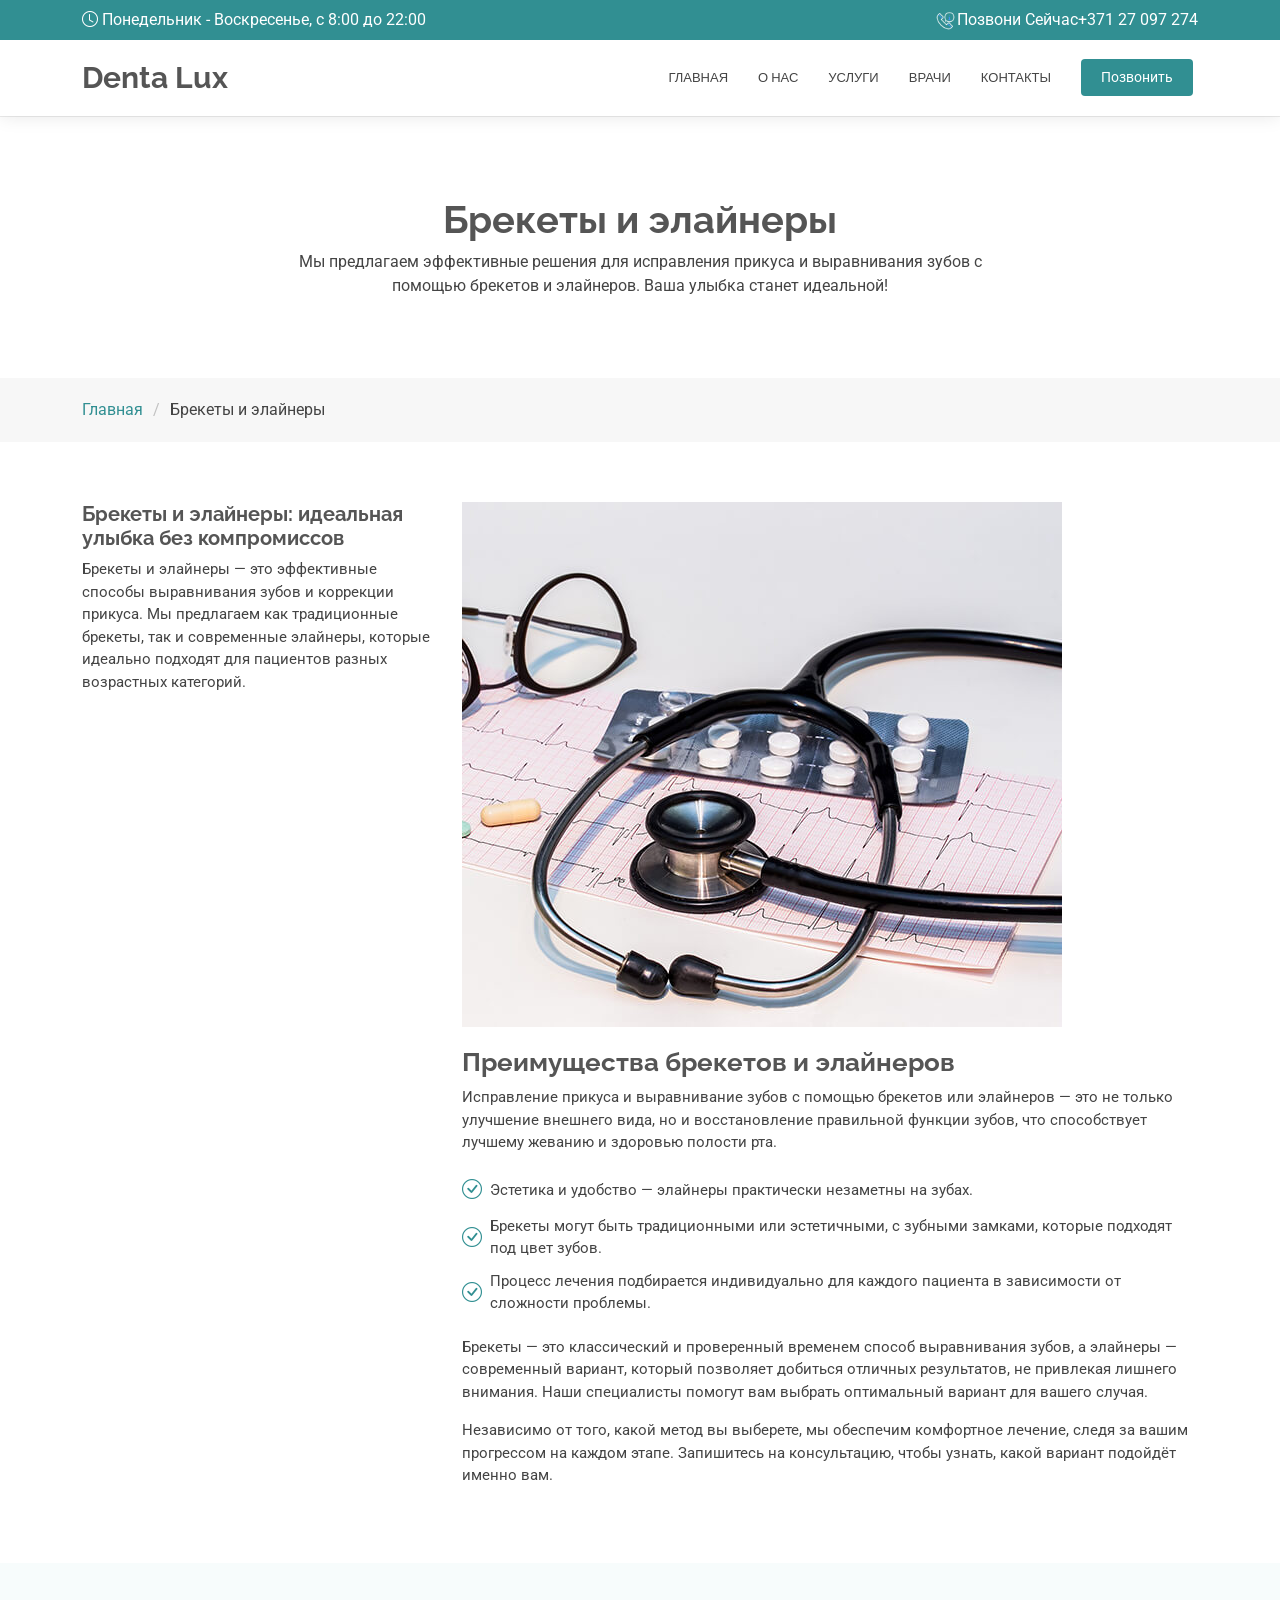
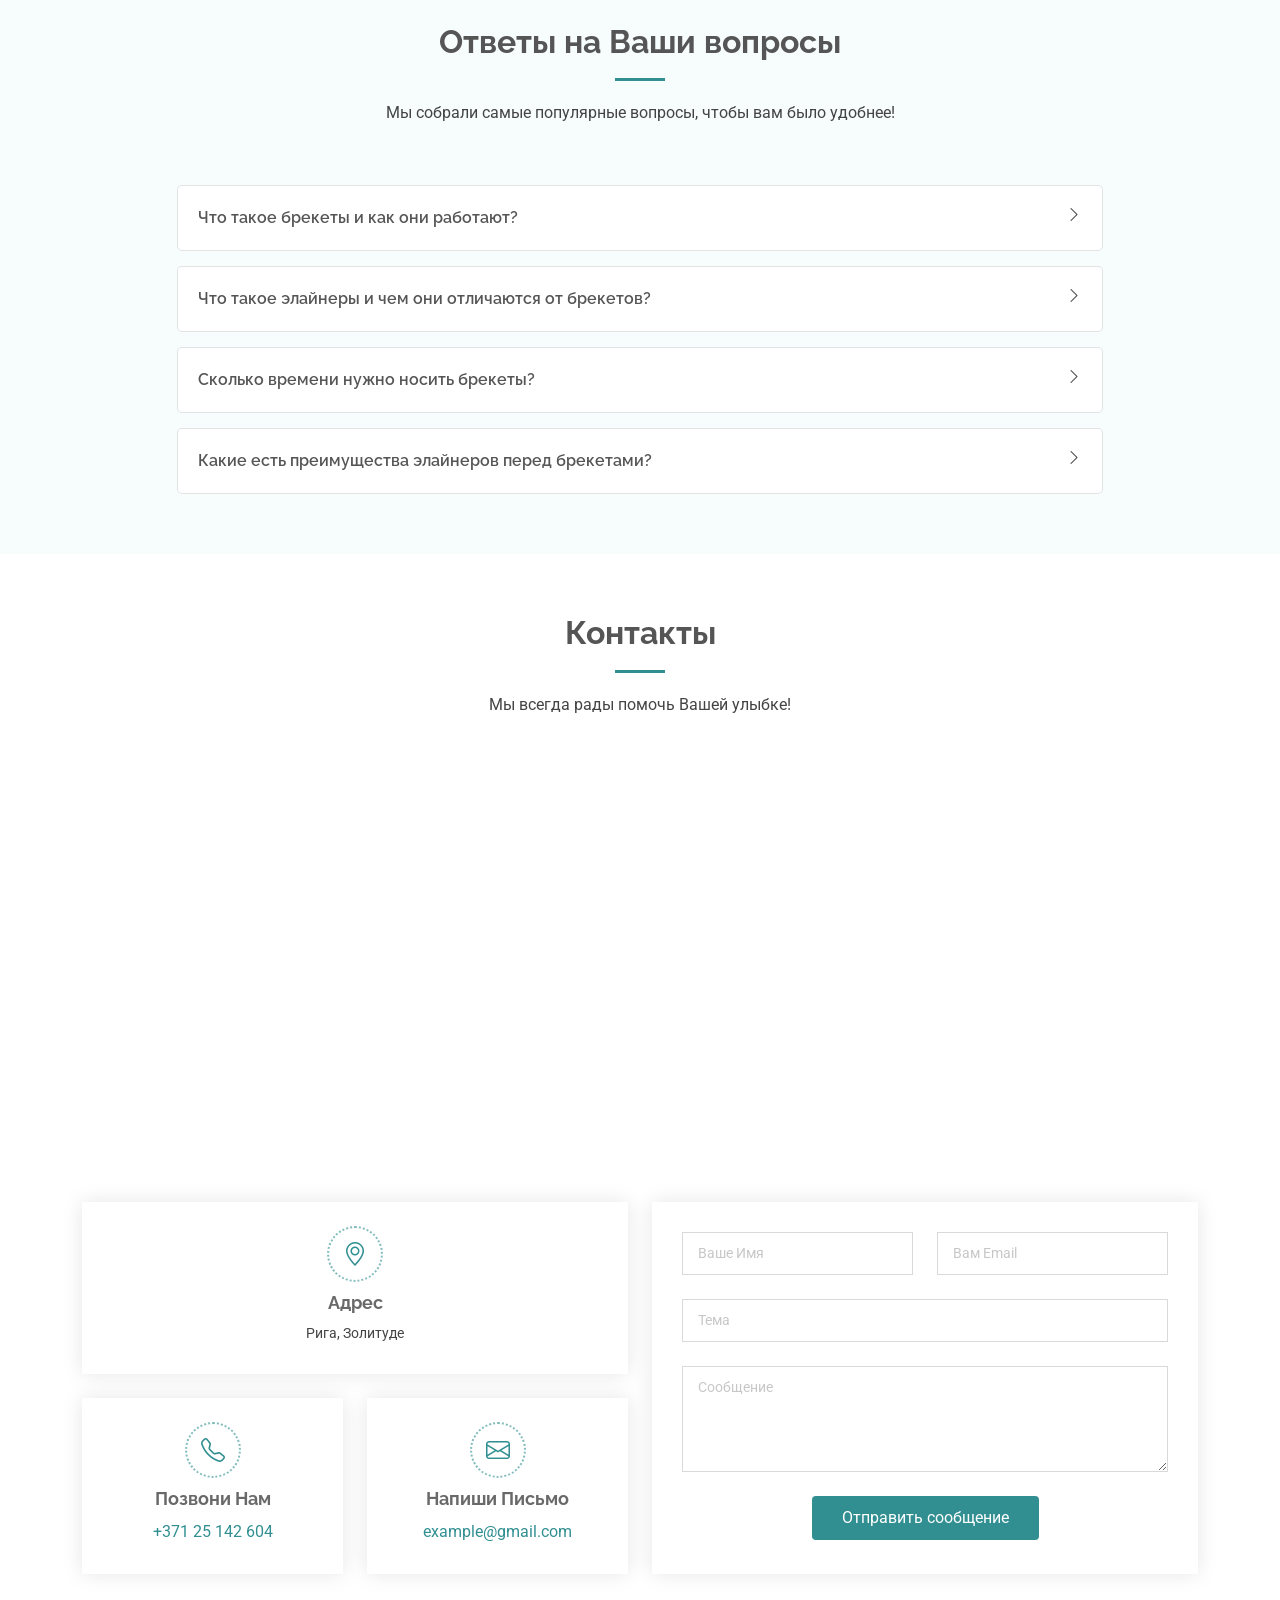
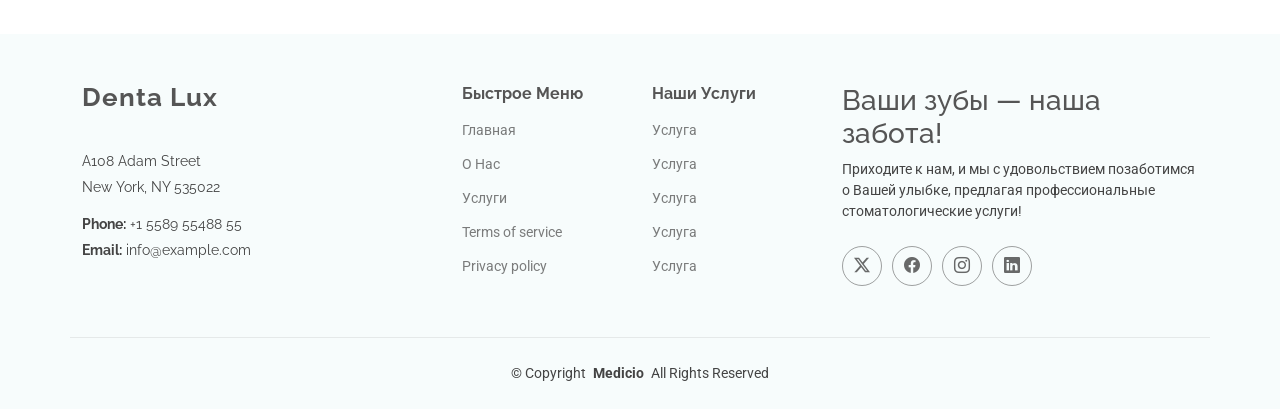
==== commit 5717b8c9: "Createa All Services page and deleated unnecessary comments" ====
--- a/braces_aligners.html
+++ b/braces_aligners.html
@@ -42,14 +42,7 @@
     <!-- Main CSS File -->
     <link href="assets/css/main.css" rel="stylesheet" />
 
-    <!-- =======================================================
-  * Template Name: Medicio
-  * Template URL: https://bootstrapmade.com/medicio-free-bootstrap-theme/
-  * Updated: Aug 07 2024 with Bootstrap v5.3.3
-  * Author: BootstrapMade.com
-  * License: https://bootstrapmade.com/license/
-  ======================================================== -->
-  </head>
+    </head>
 
   <body class="service-details-page">
     <header id="header" class="header sticky-top">
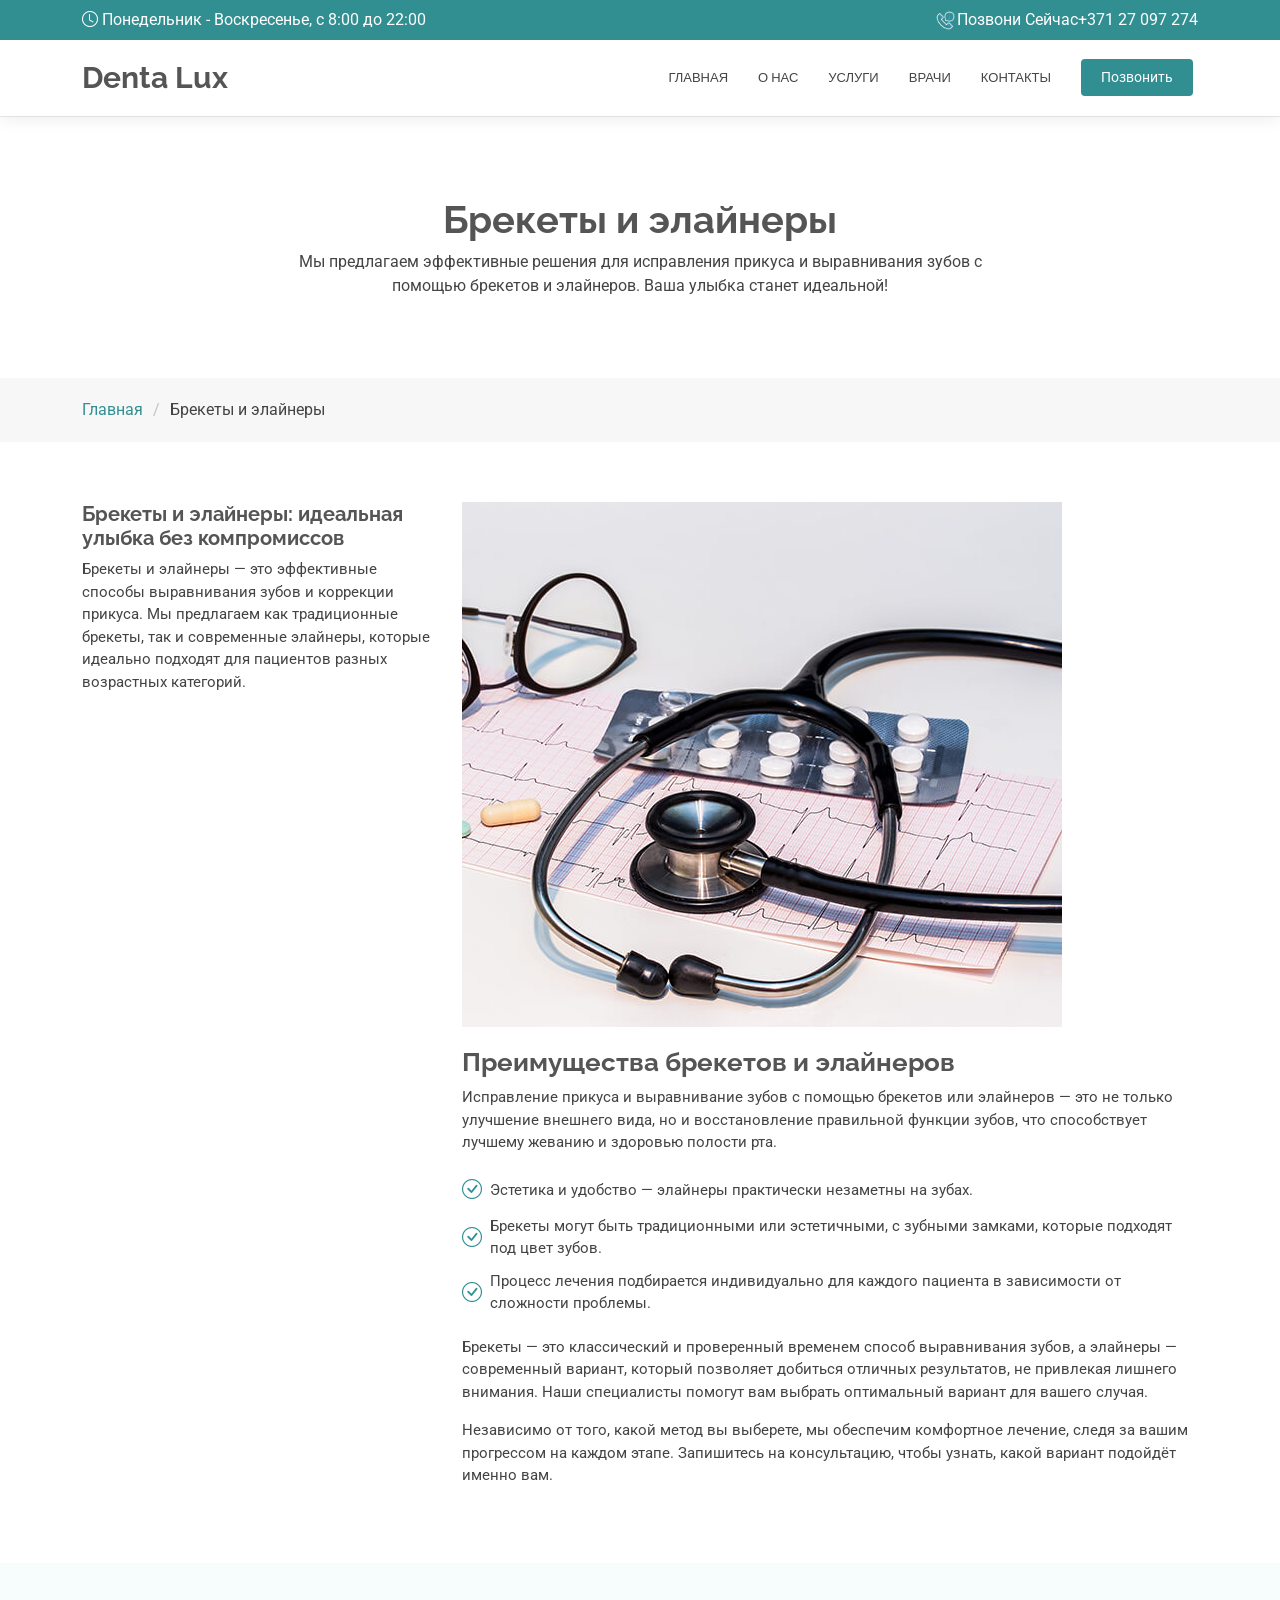
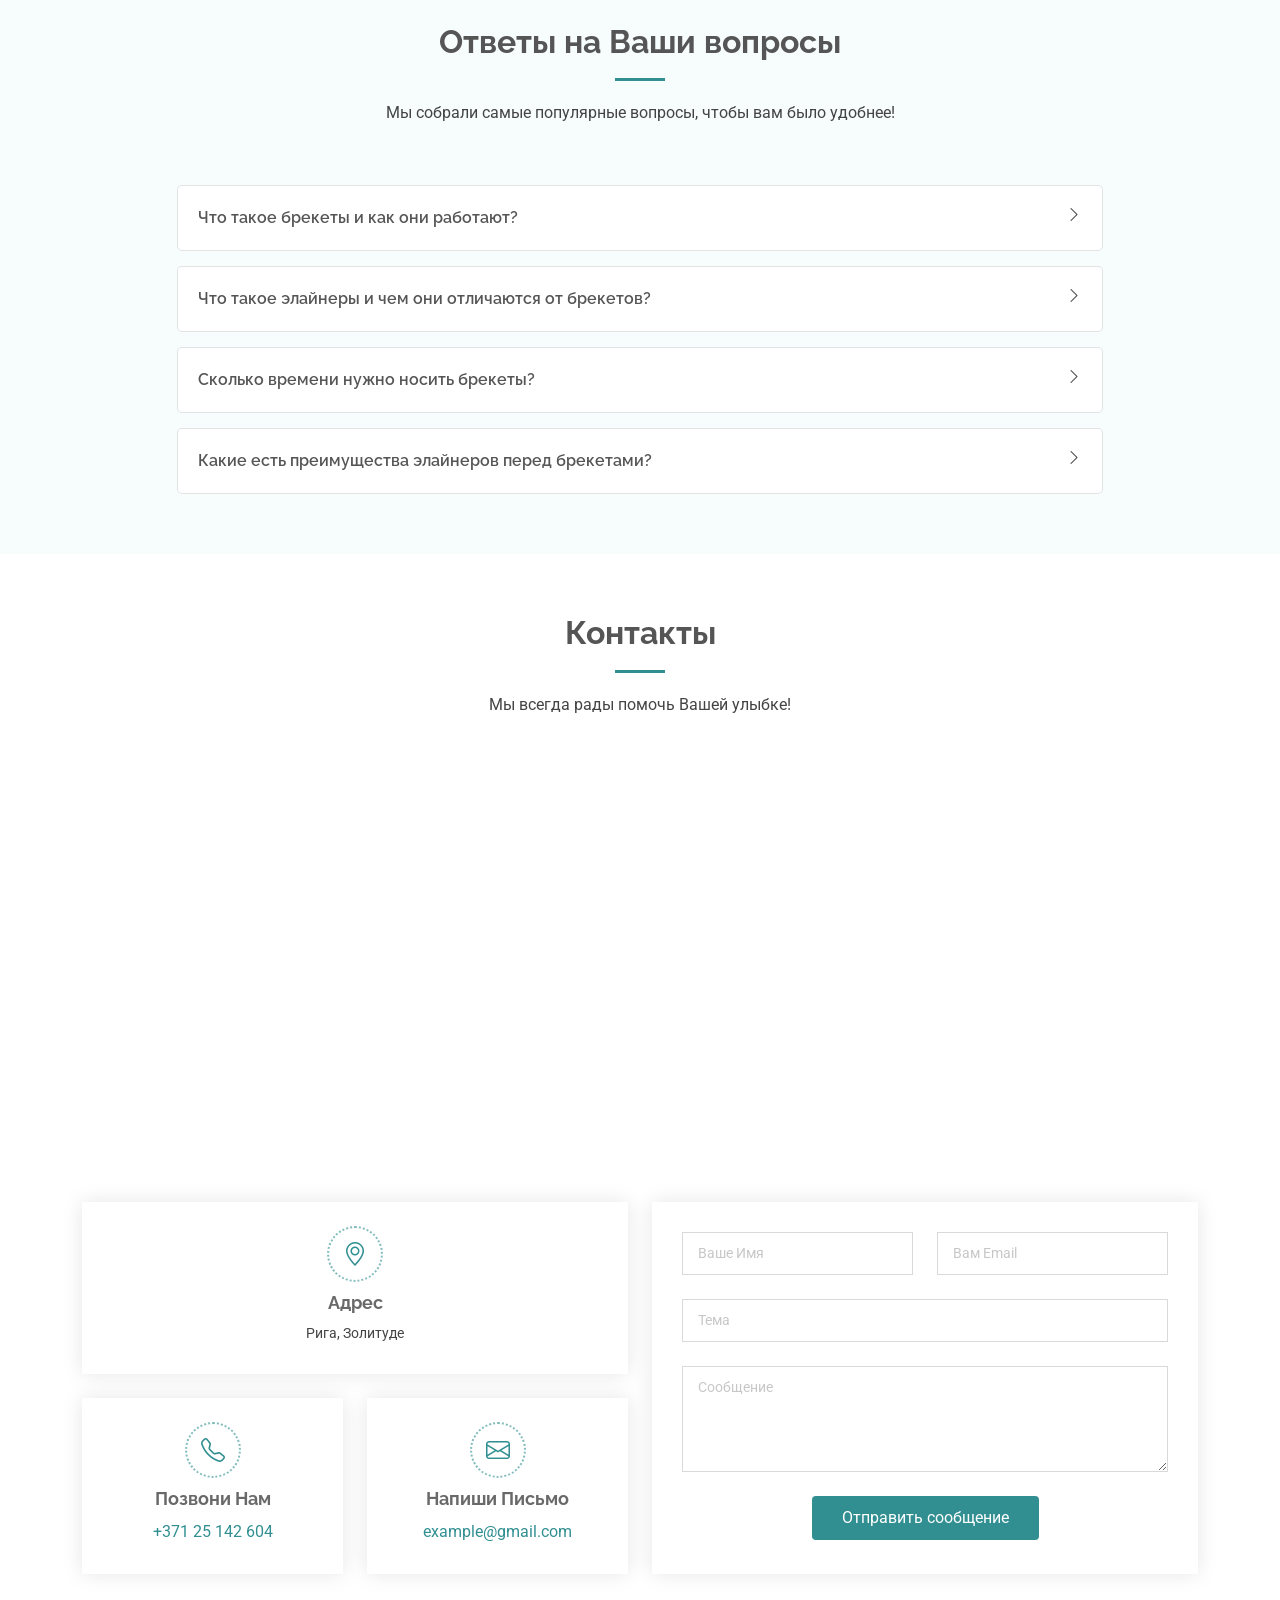
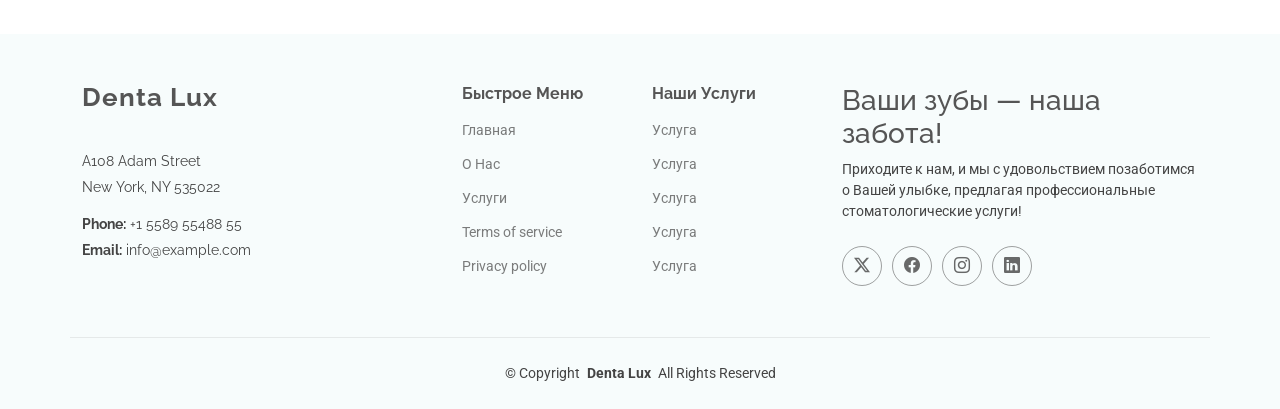
==== commit 99531dbb: "Adjusted header and footer" ====
--- a/braces_aligners.html
+++ b/braces_aligners.html
@@ -84,8 +84,8 @@
 
           <nav id="navmenu" class="navmenu">
             <ul>
-              <li><a href="#hero" class="active">Главная</a></li>
-              <li><a href="#about">О Нас</a></li>
+              <li><a href="index.html" class="active">Главная</a></li>
+              <li><a href="/#about">О Нас</a></li>
               <!-- <li class="dropdown">
                 <span>Услуги</span>
                 <i class="bi bi-chevron-down toggle-dropdown"></i>
@@ -109,9 +109,9 @@
                   <li><a href="#">Выравнивание</a></li>
                 </ul>
               </li> -->
-              <li><a href="#services">Услуги</a></li>
-              <li><a href="#doctors">Врачи</a></li>
-              <li><a href="#contact">Контакты</a></li>
+              <li><a href="services.html">Услуги</a></li>
+              <li><a href="/#doctors">Врачи</a></li>
+              <li><a href="/#contact">Контакты</a></li>
             </ul>
             <i class="mobile-nav-toggle d-xl-none bi bi-list"></i>
           </nav>
@@ -450,8 +450,8 @@
             <h4>Быстрое Меню</h4>
             <ul>
               <li><a href="index.html">Главная</a></li>
-              <li><a href="#about">О Нас</a></li>
-              <li><a href="#services">Услуги</a></li>
+              <li><a href="/#about">О Нас</a></li>
+              <li><a href="services.html">Услуги</a></li>
               <li><a href="#">Terms of service</a></li>
               <li><a href="#">Privacy policy</a></li>
             </ul>
@@ -485,11 +485,12 @@
       <div class="container copyright text-center mt-4">
         <p>
           © <span>Copyright</span>
-          <strong class="px-1 sitename">Medicio</strong>
+          <strong class="px-1 sitename">Denta Lux</strong>
           <span>All Rights Reserved</span>
         </p>
       </div>
     </footer>
+
 
     <!-- Scroll Top -->
     <a
